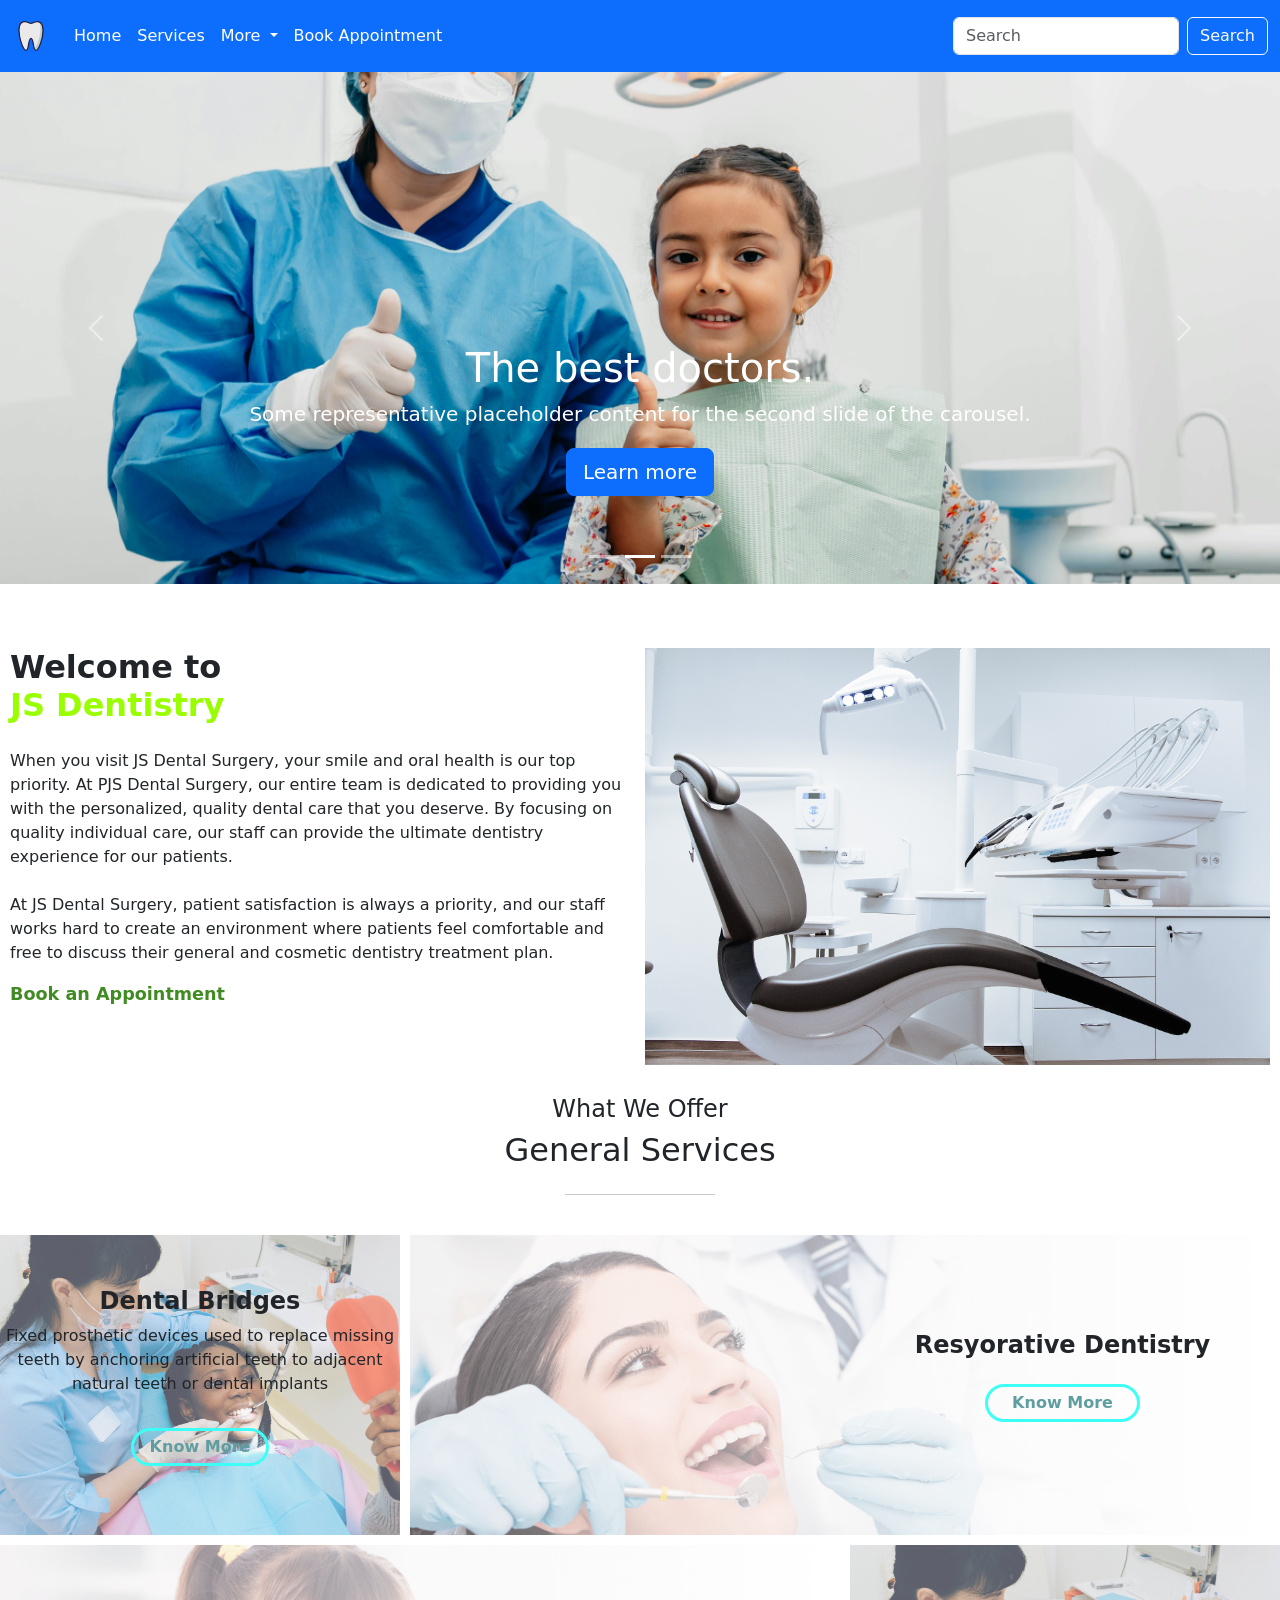
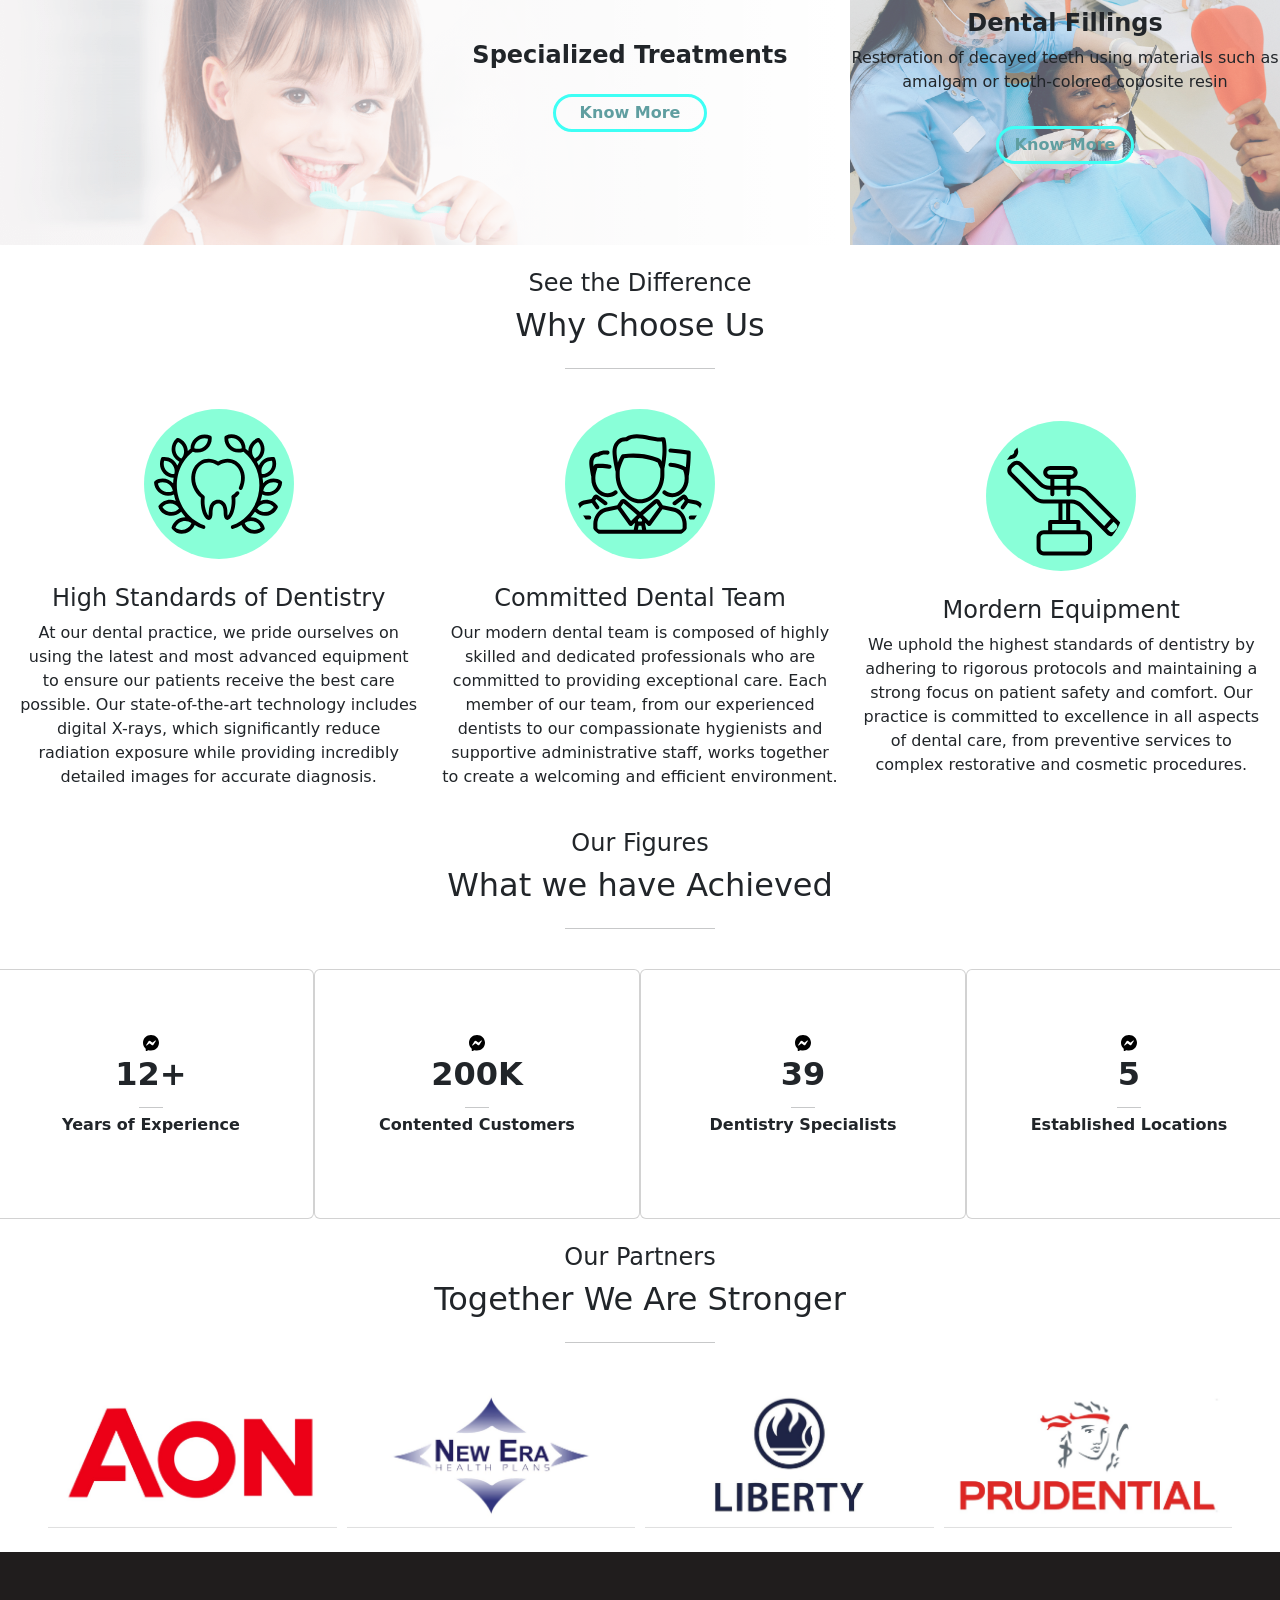
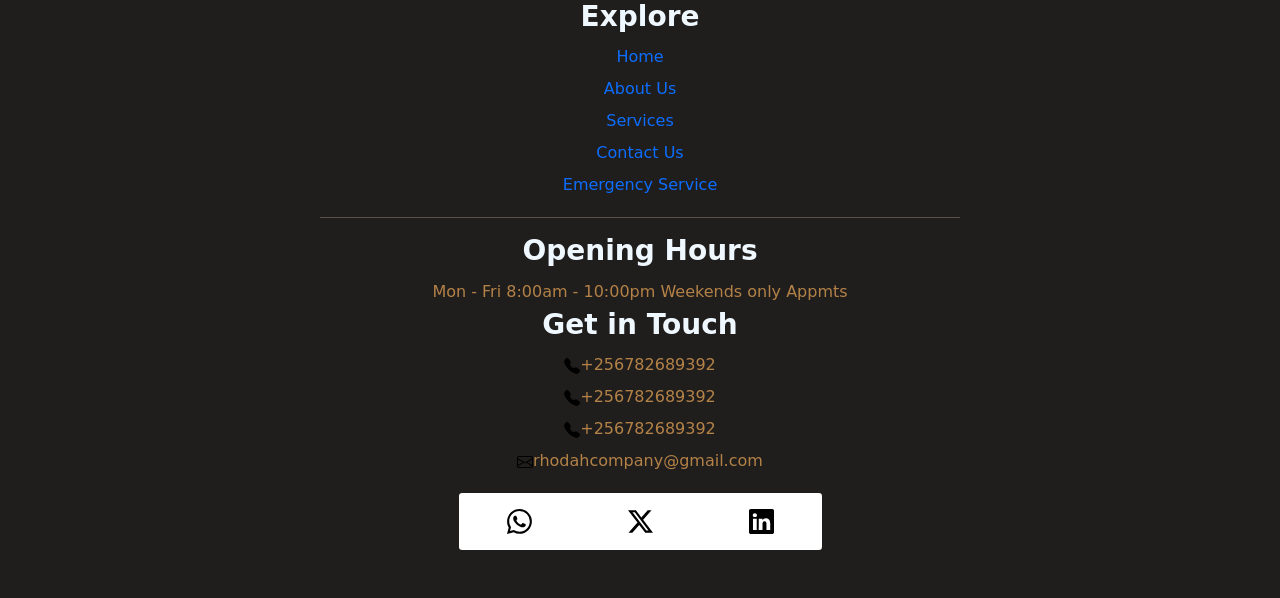
==== index.html @ 3b5490d6 "Add files via upload" ====
<!DOCTYPE html>
<html lang="en">
<head>
    <meta charset="UTF-8">
    <link rel="icon" href="dental-checkup.png">
    <meta name="viewport" content="width=device-width, initial-scale=1.0">
    <title>JS Dentistry</title>
    <link rel="stylesheet" href="bootstrap/css/bootstrap.css">
    <link rel="stylesheet" href="./css/home.css">
    <link rel="stylesheet" href="./css/headfoot.css">
    <link rel="stylesheet" href="./css/carousel.css">
</head>
<body>

    <header>
        <nav class="py-3 navbar navbar-head navbar-expand-lg navbar-dark bg-primary position-fixed top-0 left-0 right-0 container-fluid">
            <div class="container-fluid">
              <a class="navbar-brand" href="#">
                <img src="./images/dental-dentist-health-healthcare-medical-teeth-svgrepo-com.svg" width="38" height="30" class="d-inline-block align-top" alt="Bootstrap" loading="lazy">
              </a>
              <button class="navbar-toggler" type="button" data-bs-toggle="collapse" data-bs-target="#navbarSupportedContent2" aria-controls="navbarSupportedContent2" aria-expanded="false" aria-label="Toggle navigation">
                <span class="navbar-toggler-icon"></span>
              </button>
              <div class="collapse navbar-collapse" id="navbarSupportedContent2">
                <ul class="navbar-nav me-auto mb-2 mb-lg-0">
                  <li class="nav-item">
                    <a class="nav-link active" aria-current="page" href="./index.html">Home</a>
                  </li>
                  <li class="nav-item">
                    <a class="nav-link active" href="./services.html">Services</a>
                  </li>
                  <li class="nav-item dropdown">
                    <a class="nav-link dropdown-toggle active" href="#" role="button" data-bs-toggle="dropdown" aria-expanded="false">
                      More
                    </a>
                    <ul class="dropdown-menu">
                        <li><a class="dropdown-item" href="./about.html">About Us</a></li>
                        <li><a class="dropdown-item" href="./resources.html">Resources</a></li>
                        <li><hr class="dropdown-divider"></li>
                      <li><a class="dropdown-item" href="./contact.html">Contact Us</a></li>
                    </ul>
                  </li>
                  <li class="nav-item">
                    <a class="nav-link active" aria-disabled="true" href="./bookies.html">Book Appointment</a>
                  </li>
                </ul>
                <form class="d-flex" role="search">
                  <input class="form-control me-2" type="search" placeholder="Search" aria-label="Search">
                  <button class="btn btn-outline-light" type="submit">Search</button>
                </form>
              </div>
            </div>
          </nav>
    </header>
    <section>
        <div id="myCarousel" class="carousel slide mb-6" data-bs-ride="carousel">
            <div class="carousel-indicators">
              <button type="button" data-bs-target="#myCarousel" data-bs-slide-to="0" class="" aria-label="Slide 1"></button>
              <button type="button" data-bs-target="#myCarousel" data-bs-slide-to="1" aria-label="Slide 2" class="active" aria-current="true"></button>
              <button type="button" data-bs-target="#myCarousel" data-bs-slide-to="2" aria-label="Slide 3" class=""></button>
            </div>
            <div class="carousel-inner">
              <div class="carousel-item active carousel-item-start">
                <img class="bd-placeholder-img" src="./images/pexels-fr3nks-305568.jpg" width="100%" height="100%" xmlns="" aria-hidden="true" preserveAspectRatio="xMidYMid slice" focusable="false">
                <div class="container">
                  <div class="carousel-caption text-start">
                    <h1>All Treatments</h1>
                    <p class="opacity-75">We call on you today to have your teeth healthy</p>
                    <p><a class="btn btn-lg btn-primary" href="#">Sign up today</a></p>
                  </div>
                </div>
              </div>
              <div class="carousel-item carousel-item-next carousel-item-start">
                <img class="bd-placeholder-img" src="./images/dentback.jpg" width="100%" height="100%" xmlns="" aria-hidden="true" preserveAspectRatio="xMidYMid slice" focusable="false">
                <div class="container">
                  <div class="carousel-caption">
                    <h1>The best doctors.</h1>
                    <p>Some representative placeholder content for the second slide of the carousel.</p>
                    <p><a class="btn btn-lg btn-primary" href="#">Learn more</a></p>
                  </div>
                </div>
              </div>
              <div class="carousel-item">
                <img class="bd-placeholder-img" src="./images/pexels-olly-3779704.jpg" width="100%" height="100%" xmlns="" aria-hidden="true" preserveAspectRatio="xMidYMid slice" focusable="false">
                <div class="container">
                  <div class="carousel-caption text-end">
                    <h1>One more for good treatment.</h1>
                    <p>We are here for you.</p>
                    <p><a class="btn btn-lg btn-primary" href="#">Browse gallery</a></p>
                  </div>
                </div>
              </div>
            </div>
            <button class="carousel-control-prev" type="button" data-bs-target="#myCarousel" data-bs-slide="prev">
              <span class="carousel-control-prev-icon" aria-hidden="true"></span>
              <span class="visually-hidden">Previous</span>
            </button>
            <button class="carousel-control-next" type="button" data-bs-target="#myCarousel" data-bs-slide="next">
              <span class="carousel-control-next-icon" aria-hidden="true"></span>
              <span class="visually-hidden">Next</span>
            </button>
          </div>
    </section>

    <section class="welcome">
        <div class="tit-hol">
            <h2>Welcome to <br><span class="js-head">JS Dentistry</span></h2>
            <p class="mt-4">
              When you visit JS Dental Surgery, your smile and oral health is our top priority. At PJS Dental Surgery, our entire team is dedicated to providing you with the personalized, quality dental care that you deserve. By focusing on quality individual care, our staff can provide the ultimate dentistry experience for our patients.
                <br><br>
                At JS Dental Surgery, patient satisfaction is always a priority, and our staff works hard to create an environment where patients feel comfortable and free to discuss their general and cosmetic dentistry treatment plan.
            </p>
            <span class="mt-5"><a href="" class="mt-5 bk-app">Book an Appointment </a></span>
        </div>
        <div>
            <img class="img-fluid wel-img" src="./images/chair-2584260_1920.jpg" alt="">
        </div>
    </section>

    <section>
        <div class="namer d-flex justify-content-center align-items-center f-column">
            <h4>What We Offer</h4>
            <h2>General Services</h2>
            <hr>
        </div>
        <br>
        <div class="grid-div">
            <div class="fst-cat">
                <div class="exp-holder blurness d-flex justify-content-center align-items-center f-column">
                    <h4>Dental Bridges</h4>
                    <p>Fixed prosthetic devices used to replace missing teeth by anchoring artificial teeth to adjacent natural teeth or dental implants</p>
                    <a class="a-btn py-1 px-3 my-3" href="">Know More</a>
                </div>
            </div>
            <div class="wide-cat wd1">
                <div class="blurness grad">
                    <div class="in-wd d-flex justify-content-center align-items-center f-column">
                        <h4>Resyorative Dentistry</h4>
                        <a class="a-btn py-1 px-4 my-3" href="">Know More</a>
                    </div>
                </div>
            </div>
            <div class="fst-cat fst2">
                <div class="exp-holder blurness d-flex justify-content-center align-items-center f-column">
                    <h4>Dental Fillings</h4>
                    <p>Restoration of decayed teeth using materials such as amalgam or tooth-colored coposite resin</p>
                    <a class="a-btn py-1 px-3 my-3" href="">Know More</a>
                </div>
            </div>
            <div class="wide-cat wd2 wide-cat2">
                <div class="blurness grad">
                    <div class="in-wd d-flex justify-content-center align-items-center f-column">
                        <h4>Specialized Treatments</h4>
                        <a class="a-btn py-1 px-4 my-3" href="">Know More</a>
                    </div>
                </div>
            </div>
        </div>
    </section>
    <br>

    <div class="namer d-flex justify-content-center align-items-center f-column">
        <h4>See the Difference</h4>
        <h2>Why Choose Us</h2>
        <hr>
    </div>
    <br>
    <section class="cards-holder row mx-2">
        <div class="crd-y col-4 d-flex justify-content-center align-items-center f-column">
            <svg class="icon icon-tooth_1 cd-img" version="1.1" xmlns="http://www.w3.org/2000/svg" width="35" height="32" viewBox="0 0 35 32"><title>tooth_1</title><path d="M21.889 19.721c0.359-0.277 0.691-0.597 0.989-0.955 0.179-0.214 0.15-0.533-0.064-0.712s-0.533-0.15-0.712 0.064c-0.842 1.009-1.316 0.922-1.249 1.433 0.297 2.29-0.437 4.392-1.006 5.002-0.146-0.545 0.013-1.148-0.217-2.184-0.414-1.835-1.88-2.394-3.163-1.975-2.051 0.68-1.622 3.511-1.795 4.159-0.508-0.549-1.317-2.602-1.006-5.002 0.024-0.187-0.058-0.372-0.213-0.48-2.003-1.388-2.938-4.22-2.049-6.478h-0c0.686-1.728 2.269-2.609 3.984-2.292 1.434 0.271 1.643 1.001 2.152 0.663 3.708-2.459 7.385 1.657 5.339 5.943-0.12 0.252-0.013 0.553 0.238 0.674s0.553 0.013 0.674-0.238c2.416-5.068-1.953-10.072-6.53-7.394-4.38-2.563-8.724 1.981-6.707 6.992 0.453 1.126 1.168 2.082 2.077 2.782-0.269 2.792 0.827 5.942 2.127 5.943 0.84 0 1-1.044 1-1.88 0-0.507 0.055-1.099 0.227-1.577 0.46-1.322 2.48-1.393 2.716 0.683 0.122 0.82-0.019 1.479 0.237 2.128 0.292 0.743 0.924 0.646 0.825 0.646 1.273-0.001 2.399-3.125 2.127-5.944z"></path><path d="M34.499 15.629c0.012-0.181-0.074-0.353-0.225-0.453-1.568-1.039-3.642-0.777-4.9 0.596-0.022-0.491-0.071-0.976-0.147-1.455 2.683-0.093 4.386-2.841 3.371-5.266-0.070-0.167-0.223-0.284-0.403-0.306-1.706-0.215-3.306 0.723-3.968 2.268-0.162-0.352-0.34-0.697-0.534-1.032 2.4-1.236 2.771-4.478 0.772-6.236-0.136-0.119-0.325-0.157-0.496-0.099-1.465 0.498-2.519 1.862-2.576 3.458-0.111-0.103-0.605-0.549-0.732-0.621 0.028-2.778-2.85-4.672-5.4-3.489-0.164 0.076-0.275 0.234-0.291 0.414-0.242 2.763 2.472 4.873 5.112 3.895 0.005 0.004 0.010 0.009 0.015 0.013 6.957 5.597 5.069 16.8-3.079 19.814-0.262 0.097-0.395 0.388-0.299 0.649s0.387 0.395 0.649 0.299c0.763-0.282 1.487-0.64 2.164-1.061 1.011 2.43 4.168 3.159 6.127 1.301 0.131-0.125 0.186-0.31 0.143-0.485-0.413-1.706-1.961-2.938-3.747-2.91 0.412-0.448 0.792-0.926 1.135-1.43 1.89 1.85 5.007 1.244 6.105-1.113 0.076-0.164 0.059-0.356-0.045-0.504-1.026-1.458-2.93-2.014-4.579-1.319 0.194-0.554 0.351-1.123 0.467-1.705 2.416 1.095 5.19-0.567 5.36-3.223zM33.455 15.864c-0.323 1.857-2.355 2.872-4.032 2.002 0.325-1.864 2.361-2.869 4.032-2.002zM19.966 3.799c1.812-0.611 3.645 0.723 3.684 2.587-1.805 0.609-3.645-0.715-3.684-2.587zM26.732 8.558c-0.768-1.44-0.145-3.176 1.283-3.843 1.269 1.388 0.835 3.603-0.866 4.408-0.133-0.192-0.272-0.38-0.417-0.565zM28.733 27.781c-1.502 1.148-3.679 0.495-4.317-1.277 1.501-1.147 3.679-0.494 4.317 1.277zM32.237 22.22c-0.493 0.814-1.389 1.348-2.391 1.348 0.080 0-1.174 0.095-2.093-0.95 0.973-1.605 3.229-1.826 4.484-0.398zM31.768 9.726c0.531 1.795-0.82 3.618-2.724 3.584-0.532-1.799 0.82-3.615 2.724-3.584z"></path><path d="M13.502 27.131c-6.911-2.557-9.55-11.243-5.334-17.382 0.463-0.53 0.491-0.919 2.264-2.44 2.642 0.968 5.34-1.145 5.098-3.9-0.016-0.18-0.127-0.338-0.291-0.414-0.499-0.231-1.054-0.354-1.605-0.354-2.117 0-3.823 1.738-3.795 3.854-0.073 0.045-0.426 0.342-0.731 0.626-0.050-1.594-1.099-2.972-2.577-3.475-0.171-0.058-0.361-0.021-0.496 0.099-2.011 1.768-1.615 5.020 0.787 6.244-0.196 0.34-0.376 0.689-0.54 1.046-0.656-1.558-2.263-2.505-3.978-2.29-0.179 0.023-0.333 0.139-0.403 0.306-1.024 2.448 0.713 5.187 3.39 5.266-0.077 0.485-0.126 0.977-0.147 1.474-1.26-1.395-3.347-1.657-4.918-0.616-0.151 0.1-0.237 0.273-0.225 0.453 0.168 2.637 2.936 4.336 5.377 3.215 0.118 0.588 0.276 1.164 0.472 1.723-1.658-0.711-3.573-0.151-4.601 1.31-0.104 0.148-0.121 0.34-0.045 0.504 1.093 2.347 4.219 2.974 6.116 1.101 0.345 0.508 0.727 0.99 1.143 1.442-1.832-0.031-3.359 1.226-3.766 2.91-0.043 0.176 0.012 0.361 0.143 0.485 1.934 1.834 5.109 1.165 6.131-1.311 0.681 0.426 1.41 0.786 2.179 1.071 0.262 0.097 0.552-0.037 0.649-0.299s-0.037-0.552-0.299-0.649zM14.534 3.799c-0.040 1.876-1.883 3.194-3.684 2.587 0.040-1.872 1.879-3.195 3.684-2.587zM6.485 4.715c1.724 0.805 2.144 3.042 0.88 4.415-1.709-0.798-2.154-3.021-0.88-4.415zM1.045 15.864c1.672-0.867 3.707 0.138 4.032 2.002-1.681 0.871-3.71-0.15-4.032-2.002zM5.456 13.309c-1.908 0.034-3.254-1.793-2.724-3.584 1.918-0.030 3.252 1.799 2.724 3.584zM2.263 22.22c1.252-1.424 3.509-1.21 4.484 0.398-1.252 1.424-3.51 1.21-4.484-0.398zM5.766 27.781c0.637-1.768 2.813-2.426 4.317-1.277-0.64 1.777-2.82 2.421-4.317 1.277z"></path></svg>
            <h4>High Standards of Dentistry</h4>
            <p>At our dental practice, we pride ourselves on using the latest and most advanced equipment to ensure our patients receive the best care possible. Our state-of-the-art technology includes digital X-rays, which significantly reduce radiation exposure while providing incredibly detailed images for accurate diagnosis. </p>
        </div>
        <div class="crd-y col-4 d-flex justify-content-center align-items-center f-column">
            <svg class="icon icon-team cd-img" version="1.1" xmlns="http://www.w3.org/2000/svg" width="36" height="32" viewBox="0 0 36 32"><title>team</title><path d="M11.248 13.474c0 1.957 0.713 3.938 1.955 5.437 1.307 1.576 3.013 2.443 4.804 2.443s3.494-0.867 4.798-2.442c1.239-1.497 1.949-3.477 1.949-5.435v-1.724c0.501-2.157 0.606-4.024 0.605-5.215-0.001-1.537-0.168-2.599-0.324-3.081-0.083-0.256-0.332-0.411-0.589-0.386-0.042-0.004-0.086-0.003-0.13 0.003-1.046 0.15-2.33-0.108-3.689-0.381-2.202-0.442-4.689-0.941-6.591 0.378-0.017-0.002-0.034-0.003-0.051-0.003-1.068 0-2.016 0.427-2.669 1.201-0.604 0.716-0.936 1.7-0.936 2.772 0 1.756 0.747 5.001 0.869 5.518v0.913zM21.939 18.195c-1.086 1.312-2.482 2.034-3.931 2.034s-2.849-0.723-3.938-2.037c-1.078-1.3-1.696-3.020-1.696-4.718v-0.675c0-1.391 0.934-3.283 1.289-3.95 5.059-0.578 8.445 0.819 9.213 1.179l0.754 1.776v1.674c0 1.7-0.616 3.419-1.691 4.717zM13.985 4.194c0.041 0 0.081-0.005 0.119-0.013 0.155 0.033 0.322 0.001 0.458-0.102 1.517-1.152 3.717-0.71 5.845-0.283 1.139 0.229 2.228 0.447 3.241 0.447 0.14 0 0.279-0.004 0.416-0.013 0.17 0.953 0.306 3.003-0.075 5.54l-0.159-0.374c-0.049-0.117-0.137-0.213-0.248-0.274-0.162-0.088-4.020-2.15-10.3-1.362-0.184 0.009-0.36 0.109-0.459 0.28-0.036 0.062-0.525 0.917-0.949 2.010-0.192-1.042-0.369-2.213-0.369-3.008 0-1.968 1.246-2.849 2.481-2.849z"></path><path d="M27.695 22.599c-0.012-0.003-0.024-0.006-0.037-0.009l-3.347-0.7-0.885-1.342c-0.006-0.009-0.013-0.019-0.020-0.028-0.161-0.214-0.406-0.356-0.672-0.388s-0.538 0.046-0.745 0.216c-0.004 0.003-0.007 0.006-0.011 0.009l-3.979 3.425-3.979-3.425c-0.004-0.003-0.007-0.006-0.011-0.009-0.208-0.17-0.479-0.249-0.745-0.216s-0.511 0.174-0.672 0.388c-0.007 0.009-0.013 0.018-0.020 0.028l-0.885 1.342-3.347 0.7c-0.012 0.003-0.025 0.006-0.037 0.009-0.973 0.273-1.801 0.876-2.394 1.745-0.541 0.793-0.839 1.749-0.839 2.694v1.058c0 0.928 0.826 1.683 1.842 1.683h9.806c0.001 0 0.001 0 0.002 0s0.002-0 0.002-0h2.553c0.001 0 0.002 0 0.002 0s0.001-0 0.002-0h9.806c1.016 0 1.842-0.755 1.842-1.683v-1.058c0-0.945-0.298-1.902-0.839-2.694-0.593-0.869-1.421-1.472-2.394-1.745zM22.587 21.319l0.698 1.059-2.795 3.843-1.664-1.664 3.761-3.238zM17.631 27.533h0.738l0.224 1.12h-1.186l0.224-1.12zM18.562 26.1c0 0.185-0.113 0.308-0.188 0.308h-0.75c-0.075 0-0.188-0.123-0.188-0.308v-0.216l0.563-0.563 0.563 0.563v0.216zM13.413 21.319l3.761 3.237-1.664 1.664-2.795-3.843 0.698-1.059zM6.197 28.096v-1.058c0-1.327 0.822-2.901 2.394-3.351l3.198-0.669 3.197 4.396c0.097 0.133 0.247 0.217 0.411 0.23 0.015 0.001 0.029 0.002 0.044 0.002 0.149 0 0.292-0.059 0.398-0.165l0.656-0.656c0.030 0.055 0.062 0.108 0.098 0.158l-0.334 1.67h-9.346c-0.389 0-0.717-0.255-0.717-0.558zM29.803 28.096c0 0.302-0.328 0.558-0.717 0.558h-9.346l-0.334-1.67c0.036-0.050 0.069-0.103 0.098-0.158l0.656 0.656c0.106 0.106 0.249 0.165 0.398 0.165 0.015 0 0.029-0.001 0.044-0.002 0.164-0.013 0.314-0.097 0.411-0.23l3.197-4.396 3.198 0.669c1.572 0.45 2.394 2.024 2.394 3.351v1.058z"></path><path d="M4.511 14.529c0 1.367 0.465 2.649 1.309 3.611 0.857 0.977 2.002 1.514 3.223 1.514 0.916 0 1.797-0.306 2.549-0.884 0.246-0.189 0.293-0.542 0.103-0.789s-0.542-0.293-0.789-0.103c-0.554 0.426-1.198 0.651-1.864 0.651-1.879 0-3.407-1.795-3.407-4.001v-0.331c0-0.889 0.368-2.066 0.56-2.622 1.214-0.108 2.298 0.052 3.184 0.182l0.1 0.015c0.028 0.004 0.055 0.006 0.083 0.006 0.274 0 0.515-0.201 0.556-0.481 0.045-0.307-0.167-0.593-0.475-0.638l-0.1-0.015c-1.034-0.153-2.32-0.343-3.822-0.15-0.002 0-0.004 0-0.005 0.001-0 0-0 0-0.001 0-0.002 0-0.004 0.001-0.006 0.001-0.016 0.002-0.032 0.005-0.048 0.009-0.009 0.002-0.018 0.005-0.026 0.007s-0.017 0.005-0.026 0.007c-0.011 0.004-0.022 0.008-0.032 0.012-0.006 0.002-0.012 0.005-0.018 0.007-0.011 0.005-0.021 0.010-0.032 0.016-0.006 0.003-0.011 0.006-0.017 0.009-0.010 0.005-0.019 0.011-0.028 0.017-0.006 0.004-0.013 0.008-0.019 0.012-0.008 0.005-0.015 0.011-0.022 0.017s-0.014 0.011-0.021 0.017c-0.006 0.005-0.011 0.010-0.017 0.016-0.008 0.007-0.016 0.015-0.023 0.022-0.005 0.005-0.009 0.010-0.013 0.015-0.008 0.009-0.015 0.017-0.023 0.027-0.004 0.005-0.008 0.011-0.012 0.017-0.007 0.009-0.013 0.018-0.019 0.028-0.005 0.008-0.009 0.016-0.014 0.024s-0.009 0.015-0.013 0.023-0.014 0.030-0.021 0.046c-0.001 0.001-0.001 0.003-0.002 0.004 0 0-0 0-0 0.001-0 0.001-0.001 0.003-0.001 0.004-0.010 0.025-0.050 0.13-0.108 0.294-0.045-0.358-0.074-0.695-0.074-0.964 0-1.216 0.587-1.76 1.168-1.76 0.027 0 0.054-0.003 0.081-0.006 0.027 0.004 0.053 0.006 0.081 0.006 0.119 0 0.238-0.037 0.34-0.115 0.525-0.399 1.202-0.533 2.196-0.435 0.309 0.031 0.585-0.195 0.615-0.505s-0.195-0.585-0.505-0.615c-0.762-0.075-1.866-0.095-2.826 0.544-1.34 0.011-2.275 1.194-2.275 2.885 0 1.185 0.467 3.344 0.557 3.746v0.599z"></path><path d="M3.937 24.717h-2.504c-0.177 0-0.308-0.106-0.308-0.2v-0.72c0-0.834 0.513-1.823 1.494-2.107l2.048-0.428 1.058 1.526c0.109 0.158 0.285 0.242 0.463 0.242 0.111 0 0.222-0.033 0.32-0.1 0.255-0.177 0.319-0.527 0.142-0.783l-1.054-1.52 0.311-0.472 2.194 1.638c0.249 0.186 0.601 0.135 0.787-0.114s0.135-0.601-0.114-0.787l-2.408-1.798c-0.177-0.14-0.406-0.204-0.63-0.177-0.229 0.028-0.441 0.15-0.579 0.335-0.007 0.009-0.013 0.018-0.020 0.028l-0.562 0.852-2.206 0.461c-0.012 0.003-0.025 0.006-0.037 0.009-1.531 0.429-2.333 1.932-2.333 3.195v0.72c0 0.731 0.643 1.325 1.433 1.325h2.504c0.311 0 0.563-0.252 0.563-0.563s-0.252-0.563-0.563-0.563z"></path><path d="M26.426 7.28c0.827 0.017 1.741 0.165 2.626 0.308 0.668 0.108 1.308 0.211 1.864 0.246-0.020 1.332-0.107 2.53-0.206 3.494-0.001-0.001-0.002-0.002-0.003-0.002-0.009-0.006-0.018-0.013-0.027-0.018-0.004-0.003-0.008-0.006-0.012-0.008s-0.010-0.006-0.015-0.009c-0.001-0-0.001-0.001-0.002-0.001-1.126-0.678-2.49-1.069-4.17-1.195-0.31-0.024-0.58 0.209-0.603 0.519s0.209 0.58 0.519 0.603c1.433 0.107 2.594 0.422 3.542 0.96 0.133 0.314 0.427 1.11 0.427 2.023v0.331c0 2.206-1.528 4.001-3.407 4.001-0.665 0-1.31-0.225-1.863-0.651-0.246-0.189-0.599-0.143-0.789 0.103s-0.143 0.599 0.103 0.789c0.752 0.578 1.634 0.884 2.549 0.884 1.221 0 2.366-0.538 3.223-1.514 0.844-0.962 1.309-2.245 1.309-3.611v-0.608c0.079-0.42 0.543-3.039 0.556-6.5 0.014-0.055 0.021-0.114 0.017-0.174-0.018-0.3-0.268-0.531-0.565-0.529-0.005-0-0.009-0.001-0.014-0.001-0.011 0-0.022 0.001-0.032 0.002-0.544 0.028-1.358-0.103-2.219-0.242-0.88-0.142-1.877-0.304-2.783-0.322-0.313-0.008-0.567 0.241-0.574 0.551s0.241 0.567 0.551 0.574z"></path><path d="M33.668 20.602c-0.012-0.003-0.024-0.006-0.037-0.009l-2.206-0.461-0.562-0.852c-0.006-0.009-0.013-0.019-0.020-0.028-0.139-0.185-0.35-0.307-0.579-0.335-0.224-0.027-0.453 0.037-0.63 0.177l-2.408 1.798c-0.249 0.186-0.3 0.538-0.114 0.787s0.538 0.3 0.787 0.114l2.194-1.638 0.311 0.472-1.054 1.52c-0.177 0.255-0.113 0.606 0.142 0.783 0.098 0.068 0.209 0.1 0.32 0.1 0.178 0 0.354-0.085 0.463-0.242l1.058-1.526 2.048 0.428c0.981 0.284 1.494 1.273 1.494 2.107v0.72c0 0.094-0.132 0.2-0.308 0.2h-2.504c-0.311 0-0.563 0.252-0.563 0.563s0.252 0.563 0.563 0.563h2.504c0.79 0 1.433-0.594 1.433-1.325v-0.72c0-1.263-0.801-2.766-2.332-3.195z"></path></svg>
            <h4>Committed Dental Team</h4>
            <p>Our modern dental team is composed of highly skilled and dedicated professionals who are committed to providing exceptional care. Each member of our team, from our experienced dentists to our compassionate hygienists and supportive administrative staff, works together to create a welcoming and efficient environment.</p>
        </div>
        <div class="crd-y col-4 d-flex justify-content-center align-items-center f-column">
            <svg class="icon icon-dental-chair cd-img" version="1.1" xmlns="http://www.w3.org/2000/svg" width="35" height="32" viewBox="0 0 35 32"><title>dental-chair</title><path d="M3.564 6.196l0.903-0.196c1.038-0.225 1.7-1.252 1.475-2.291l-0.475-2.192c-0.192-0.88-0.984-1.518-1.885-1.518-0.136 0-0.273 0.015-0.407 0.044l-0.903 0.195c-0.502 0.109-0.931 0.407-1.21 0.841s-0.373 0.949-0.264 1.45l0.475 2.192c0.191 0.88 0.983 1.518 1.884 1.518 0.136 0 0.273-0.015 0.407-0.044zM2.331 4.492l-0.475-2.192c-0.048-0.219-0.006-0.444 0.116-0.635s0.311-0.321 0.529-0.369l0.903-0.196c0.058-0.012 0.119-0.019 0.177-0.019 0.395 0 0.743 0.28 0.826 0.665l0.475 2.191c0.098 0.455-0.192 0.905-0.646 1.004l-0.903 0.196c-0.45 0.097-0.907-0.203-1.003-0.646zM33.182 22.889l-8.515-8.498c-0.639-0.637-1.846-1.136-2.748-1.136l-1.855 0.001v-1.862c1.062 0 1.927-0.777 1.927-1.732s-0.865-1.732-1.927-1.732h-5.43c-1.062 0-1.926 0.777-1.926 1.732s0.864 1.732 1.926 1.732v1.864h-0.313c-0.619 0-1.544-0.384-1.982-0.821l-5.37-5.369c-0.725-0.726-1.999-0.725-2.724 0l-0.653 0.653c-0.363 0.363-0.562 0.846-0.562 1.362s0.2 0.999 0.563 1.362l6.459 6.45c0.639 0.638 1.846 1.137 2.748 1.137h4.009v4.401h-2.229c-0.299 0-0.541 0.242-0.541 0.541v2.229h-1.19c-1.062 0-1.926 0.864-1.926 1.926v2.944c0 1.062 0.864 1.926 1.926 1.926h11.082c1.062 0 1.927-0.864 1.927-1.926v-2.944c0-1.062-0.865-1.926-1.927-1.926h-1.19v-2.229c0-0.299-0.242-0.541-0.541-0.541h-2.229v-4.401h0.442c0.619 0 1.544 0.384 1.982 0.821l7.414 7.414c0.363 0.363 0.846 0.563 1.363 0.563 0.516 0 0.999-0.2 1.362-0.563l0.653-0.653c0.363-0.363 0.562-0.846 0.562-1.362s-0.201-1-0.564-1.363zM13.789 9.662c0-0.352 0.386-0.649 0.844-0.649h5.43c0.458 0 0.845 0.298 0.845 0.649s-0.387 0.649-0.845 0.649h-5.43c-0.458 0-0.844-0.298-0.844-0.649zM15.715 11.393h3.266v1.863l-3.266 0.001v-1.864zM24.773 27.129v2.944c0 0.465-0.379 0.844-0.845 0.844h-11.082c-0.465 0-0.844-0.379-0.844-0.844v-2.944c0-0.465 0.378-0.844 0.844-0.844h11.082c0.466 0 0.845 0.379 0.845 0.844zM21.656 25.203h-6.537v-1.688h6.537v1.688zM18.885 22.432h-0.996v-4.401h0.996v4.401zM20.41 16.949h-7.611c-0.619 0-1.545-0.384-1.983-0.821l-6.459-6.45c-0.159-0.158-0.246-0.37-0.246-0.596s0.087-0.438 0.245-0.597l0.653-0.653c0.159-0.158 0.371-0.246 0.597-0.246s0.438 0.087 0.597 0.246l5.37 5.369c0.638 0.638 1.845 1.138 2.747 1.138h0.313v1.217c0 0.299 0.242 0.541 0.541 0.541s0.541-0.242 0.541-0.541v-1.218l3.266-0.001v1.218c0 0.299 0.242 0.541 0.541 0.541s0.541-0.242 0.541-0.541v-1.219l1.855-0.001c0.619 0 1.545 0.383 1.984 0.82l6.997 6.983-1.773 1.916-5.97-5.969c-0.639-0.637-1.845-1.137-2.747-1.137zM32.418 24.848l-0.653 0.653c-0.317 0.317-0.877 0.316-1.194 0l-0.679-0.679 1.773-1.917 0.752 0.75c0.159 0.158 0.246 0.37 0.246 0.596 0 0.226-0.087 0.437-0.245 0.596z"></path></svg>
            <h4>Mordern Equipment</h4>
            <p>We uphold the highest standards of dentistry by adhering to rigorous protocols and maintaining a strong focus on patient safety and comfort. Our practice is committed to excellence in all aspects of dental care, from preventive services to complex restorative and cosmetic procedures. </p>
        </div>
    </section>
    <br>
    <div class="namer d-flex justify-content-center align-items-center f-column">
        <h4>Our Figures</h4>
        <h2>What we have Achieved</h2>
        <hr>
    </div>
    <br>

    <section class="row crds-rate-holder">
        <div class="crds-rate card col-3 d-flex justify-content-center align-items-center f-column"><img src="./images/messenger.svg" alt="">
            <h2>
                12+
            </h2>
            <hr>
            <p>Years of Experience</p>
        </div>
        <div class="crds-rate card col-3 d-flex justify-content-center align-items-center f-column"><img src="./images/messenger.svg" alt="">
            <h2>
                200K
            </h2>
            <hr>
            <p>Contented Customers</p>
        </div>
        <div class="crds-rate card col-3 d-flex justify-content-center align-items-center f-column"><img src="./images/messenger.svg" alt="">
            <h2>
                39
            </h2>
            <hr>
            <p>Dentistry Specialists</p>
        </div>
        <div class="crds-rate card col-3 d-flex justify-content-center align-items-center f-column"><img src="./images/messenger.svg" alt="">
            <h2>
                5
            </h2>
            <hr>
            <p>Established Locations</p>
        </div>
    </section>

    <br>
    <div class="namer d-flex justify-content-center align-items-center f-column">
        <h4>Our Partners</h4>
        <h2>Together We Are Stronger</h2>
        <hr>
    </div>
    <br>

    <section class="partners-holder mx-5">
      <article>
        <div><img class="img-fluid" src="./images/insurance-10.jpg" alt=""></div>
        <div><img class="img-fluid" src="./images/insurance-13.jpg" alt=""></div>
        <div><img class="img-fluid" src="./images/insurance-3.jpg" alt=""></div>
        <div><img class="img-fluid" src="./images/insurance-4.jpg" alt=""></div>
      </article>
      <!-- <article class="mt-2">
        <div><img src="./images/insurance-6.jpg" alt=""></div>
        <div><img src="./images/insurance-7.jpg" alt=""></div>
        <div><img src="./images/image copy.png" alt=""></div>
        <div><img src="./images/image copy.png" alt=""></div>
      </article> -->
                    </section>

    <br>
    

    <footer class="d-flex justify-content-center align-items-center py-5">
        <article class="d-flex justify-content-center align-items-center f-column">
            <h3>Explore</h3>
            <a class="no-ln" href="./index.html"><p class="my-1">Home</p></a>
            <a class="no-ln" href="./about.html"><p class="my-1">About Us</p></a>
            <a class="no-ln" href="./services.html"><p class="my-1">Services</p></a>
            <a class="no-ln" href="./contact.html"><p class="my-1">Contact Us</p></a>
            <a class="no-ln" href="./bookies.html"><p class="my-1">Emergency Service</p></a>
        </article>
        <hr>
        
        <article class="d-flex justify-content-center align-items-center f-column">
            <div class="d-flex justify-content-center align-items-center f-column">
                <h3>Opening Hours</h3>
                <p class="my-1 colord">Mon - Fri 8:00am - 10:00pm Weekends only Appmts</p>
                <h3>Get in Touch</h3>
                <div class="my-1 colord" ><img src="images/telephone-fill.svg" alt="">+256782689392</div>
                <div class="my-1 colord" ><img src="images/telephone-fill.svg" alt="">+256782689392</div>
                <div class="my-1 colord" ><img src="images/telephone-fill.svg" alt="">+256782689392</div>
                <div class="my-1 colord" ><img src="images/envelope.svg" alt="">rhodahcompany@gmail.com</div>
                <div class="log-holder mt-3">
                    <img class="mx-5" src="./images/whatsapp.svg" alt=""><img class="mx-5" src="./images/twitter-x.svg" alt=""><img class="mx-5" src="./images/linkedin.svg" alt="">
                </div>
                
            </div>
        </article>
    </footer>
    <script src="./bootstrap/js/bootstrap.bundle.min.js"></script>
</body>
</html>
---- css/home.css ----
body {
    padding-top: 0;
}
.scroll-holder {
    height: 570px;
    background-image: url(../images/dentback.jpg);
    background-position: top;
    background-size: cover;
}

.welcome {
    display: grid;
    grid-template-columns: 1fr 1fr;
    margin: 30px 10px;
    column-gap: 10px;
}

.tit-hol h2{
    font-weight: 700;
}

.js-head {
    color: rgb(153, 255, 0);
}

.bk-app {
    text-decoration: none;
    color: rgb(64, 139, 34);
    font-weight: 600;
    font-size: 1.1rem;
}

.namer hr {
    width: 150px;
    
}

.grid-div {
    display: grid;
    grid-template-columns: 400px 1fr 1fr;
    grid-template-rows: 300px 300px;
    gap: 10px;
}

.fst-cat {
    background-image: url(../images/pexels-shvetsa-3845653.jpg);
    background-repeat: no-repeat;
    background-position: center;
    background-size: cover;
    position: relative;
}

.fst-cat h4 {
    font-weight: 600;
}

.fst2 {
    grid-column-start: 3;
}

.exp-holder p {
    text-align: center;
}

.wide-cat {
    background-image: url(../images/service-02.png);
    background-size: cover;
    position: relative;

}

.wide-cat2 {
    background-image: url(../images/service-04.png);
}

.blurness {
    background: rgba(236, 233, 233, 0.397);
    position: absolute;
    top: 0;
    left: 0;
    right: 0;
    bottom: 0;
}

.wd1 {
    grid-column: span 2;
}

.wd2 {
    display: inline-grid;
    grid-column-start: 1;
    grid-column-end: 3;
    grid-row-start: 2;
}

.in-wd {
    position: absolute;
    top: 0;
    right: 0;
    bottom: 0;
    width: 50%;
    
}

.in-wd h4 {
    font-weight: 600;
}

.a-btn {
    border: 3px rgb(62, 255, 245) solid;
    border-radius: 30px;
    font-weight: 600;
    color: cadetblue;
    text-decoration: none;
    transition: transform .2s ease-in-out;
}

.a-btn:hover {
    transform: scale(1.1);
    color: black;
}

.grad {
    background-image: linear-gradient(to right, rgba(248, 201, 201, 0), rgb(255, 255, 255));
    
}



.cd-img {
    width: 150px;
    height: 150px;
    border-radius: 75px;
    margin-bottom: 25px;
    background-color: rgba(45, 255, 185, 0.562);
    padding: 10px;
}

.crd-y {
    min-width: 250px;
}

.crd-y p{
    text-align: center;
    
    
}

.crds-rate-holder {
    height: 250px;
    
}

.crds-rate hr {
    width: 24px;
    margin: 5px;
}

.crds-rate p {
    font-weight: 600;
}

.crds-rate h2 {
    margin-top: 4px;
    font-weight: 600;
}

.partners-holder {
    display: flex;
    flex-wrap: wrap;
    align-items: center;
    justify-content: center;
}

.partners-holder article{
    display: flex;
    gap: 10px;
}

@media (max-width: 890px) {
    .welcome {
        grid-template-columns: 1fr;
        
    }

    .grid-div {
        display: block;
        padding: 10%;
    }

    .grid-div div {
        margin-bottom: 10px;
        border: 1px groove rgba(43, 21, 21, 0.432);
        border-radius: 5px;
        min-width: 100%;
        min-height: 350px;
    }

    .cards-holder {
        display: grid;
        grid-template-columns: 1fr;
        align-items: center;
        justify-content: center;
        justify-items: center;
        gap: 10px;
    }

    .cards-holder div {
        box-shadow: rgba(0, 0, 0, 0.35) 0px 5px 15px;
        min-width: 280px;
        padding: 20px 20px;
        text-align: center;
        border-radius: 5px;
    }

    .crds-rate-holder {
        display: grid;
        grid-template-columns: 1fr;
        justify-items: center;
        height: auto;
        gap: 10px;
    }

    .crds-rate-holder div {
        min-width: 70%;
        height: 10em;
        box-shadow: rgba(0, 0, 0, 0.16) 0px 1px 4px;
    }

    .partners-holder article{
        display: grid;
        grid-template-columns: 1fr 1fr;
        gap: 10px;
        
    }
}
---- css/headfoot.css ----
body {
    padding-top: 4.5rem;
}

.navbar-head {
    z-index: 100;
}
footer {
    flex-direction: column;
    background-color: rgb(32, 29, 29);
}

.no-ln {
    text-decoration: none;
}

.colord {
    color: rgb(179, 130, 71);
}

.f-column {
    flex-direction: column;
}

footer h3 {
    color:aliceblue;
    font-weight: 600;
}

footer hr {
    color: bisque;
    width: 50%;
}

.log-holder {
    background-color: white;
    padding-block: 1rem;
    border-radius: 0.2rem;
}

.log-holder img {
    width: 25px;
}
---- css/carousel.css ----
/* GLOBAL STYLES
-------------------------------------------------- */
/* Padding below the footer and lighter body text */

body {
  padding-top: 4.5rem;
  
  /* color: rgb(var(--bs-tertiary-color-rgb)); */
}


/* CUSTOMIZE THE CAROUSEL
-------------------------------------------------- */

/* Carousel base class */
.carousel {
  margin-bottom: 4rem;
  color: black;
}
/* Since positioning the image, we need to help out the caption */
.carousel-caption {
  bottom: 3rem;
  z-index: 10;
}

.bd-placeholder-img {
  object-fit: cover;
}

/* Declare heights because of positioning of img element */
.carousel-item {
  height: 32rem;
}


/* MARKETING CONTENT
-------------------------------------------------- */

/* Center align the text within the three columns below the carousel */
.marketing .col-lg-4 {
  margin-bottom: 1.5rem;
  text-align: center;
}
/* rtl:begin:ignore */
.marketing .col-lg-4 p {
  margin-right: .75rem;
  margin-left: .75rem;
}
/* rtl:end:ignore */


/* Featurettes
------------------------- */

.featurette-divider {
  margin: 5rem 0; /* Space out the Bootstrap <hr> more */
}

/* Thin out the marketing headings */
/* rtl:begin:remove */
.featurette-heading {
  letter-spacing: -.05rem;
}

/* rtl:end:remove */

/* RESPONSIVE CSS
-------------------------------------------------- */

@media (min-width: 40em) {
  /* Bump up size of carousel content */
  .carousel-caption p {
    margin-bottom: 1.25rem;
    font-size: 1.25rem;
    line-height: 1.4;
  }

  .featurette-heading {
    font-size: 50px;
  }
}

@media (min-width: 62em) {
  .featurette-heading {
    margin-top: 7rem;
  }
}
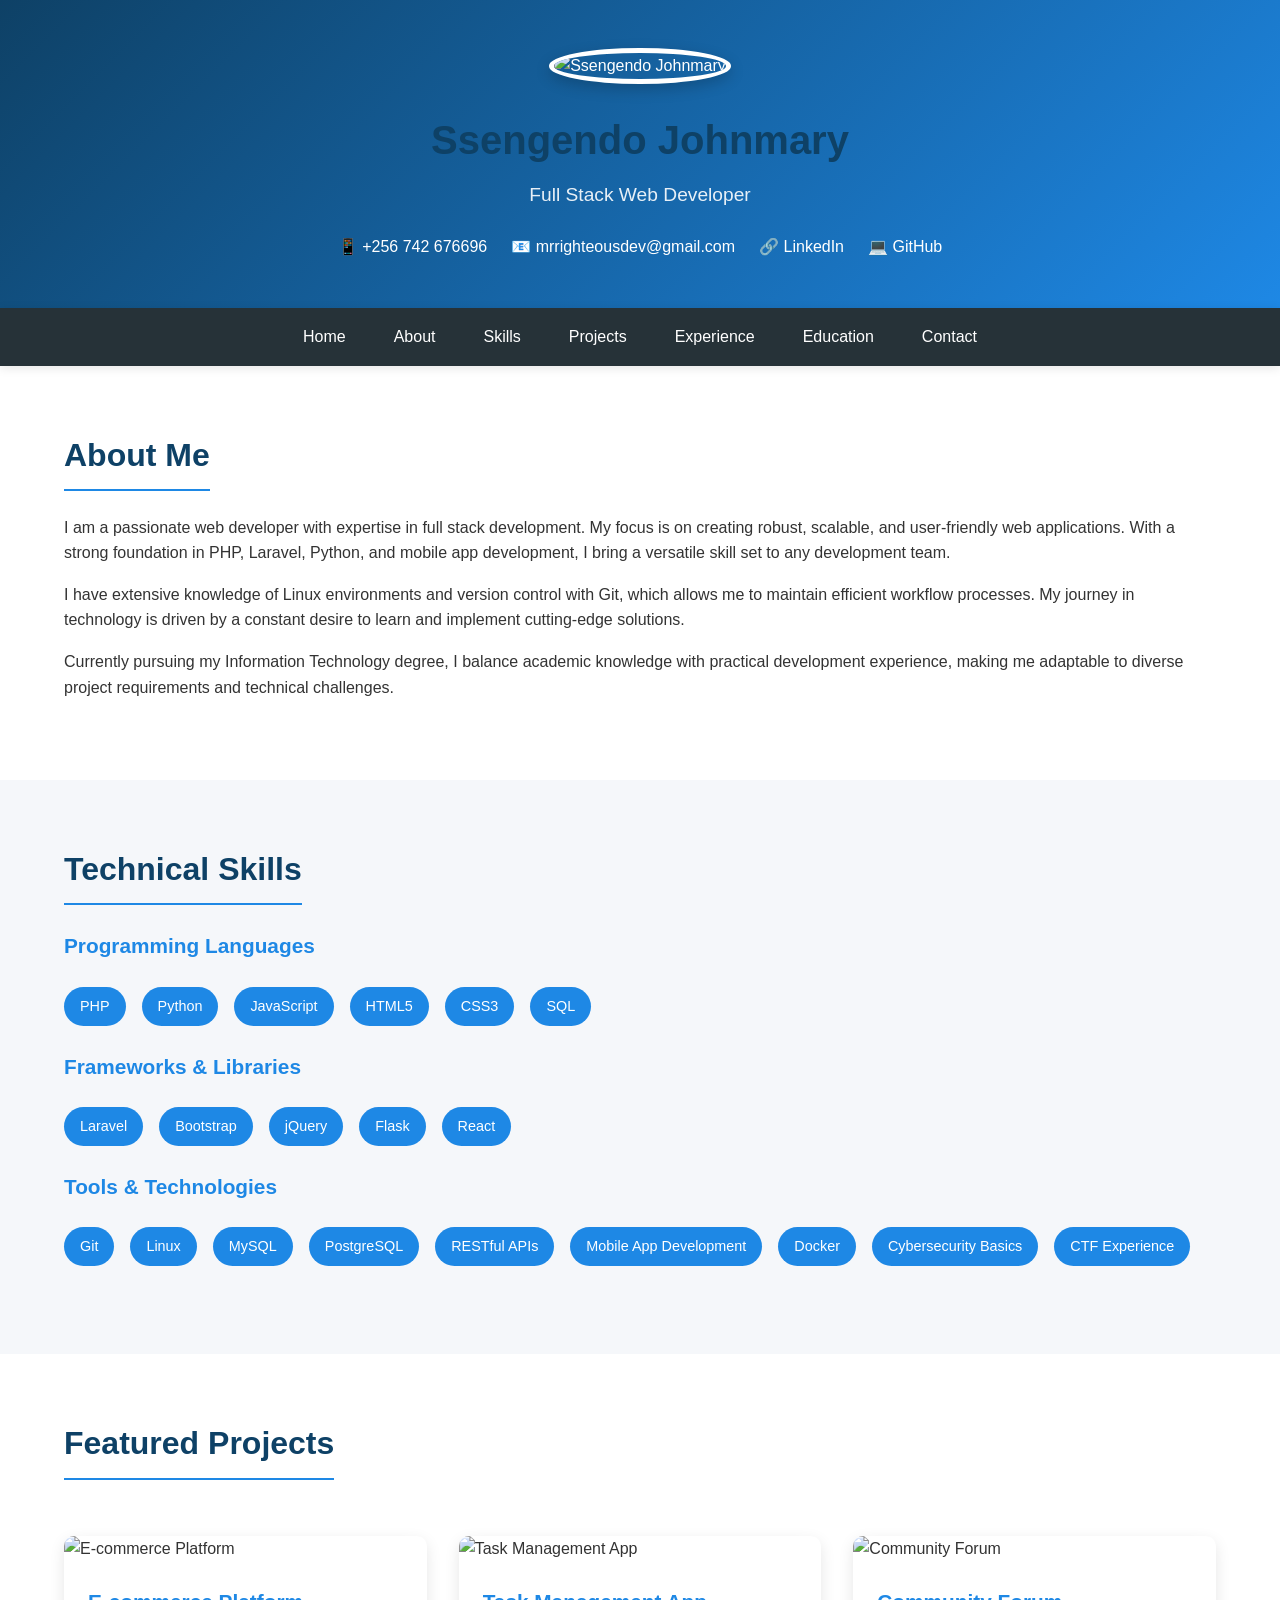
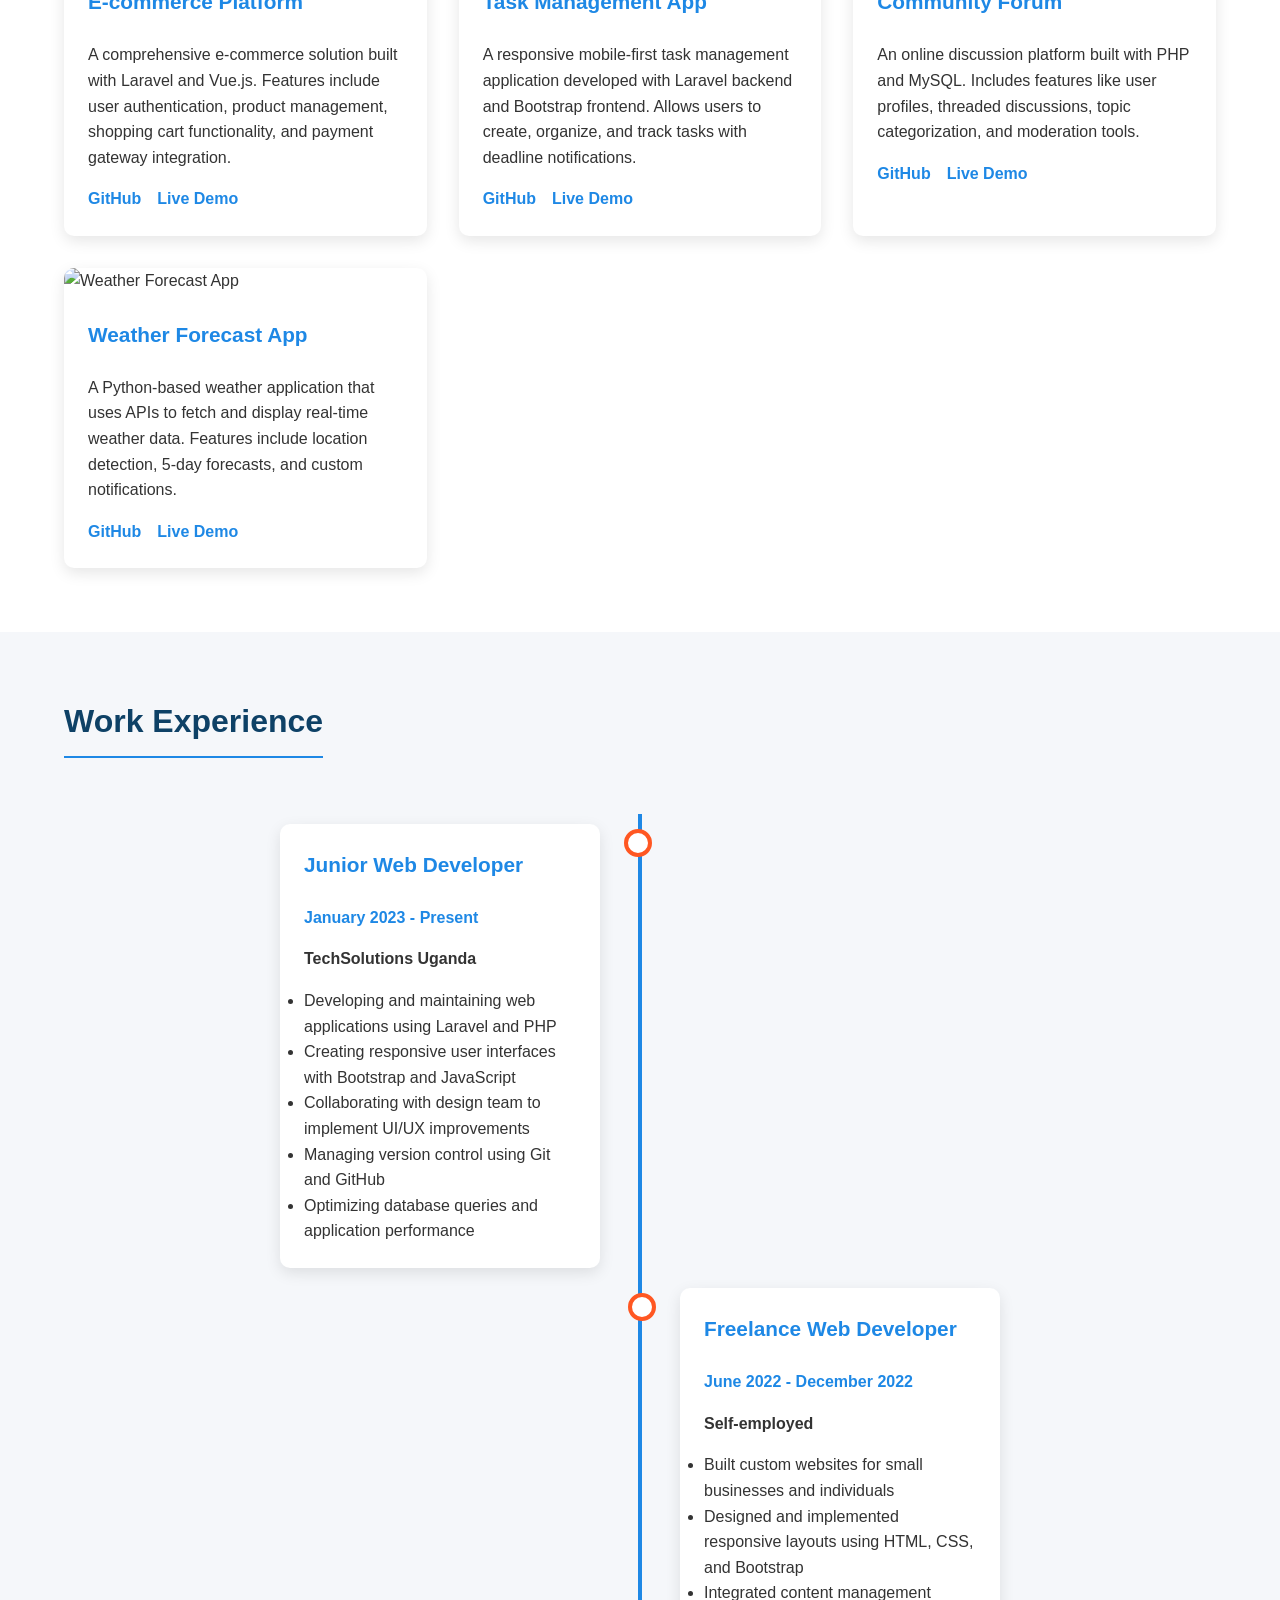
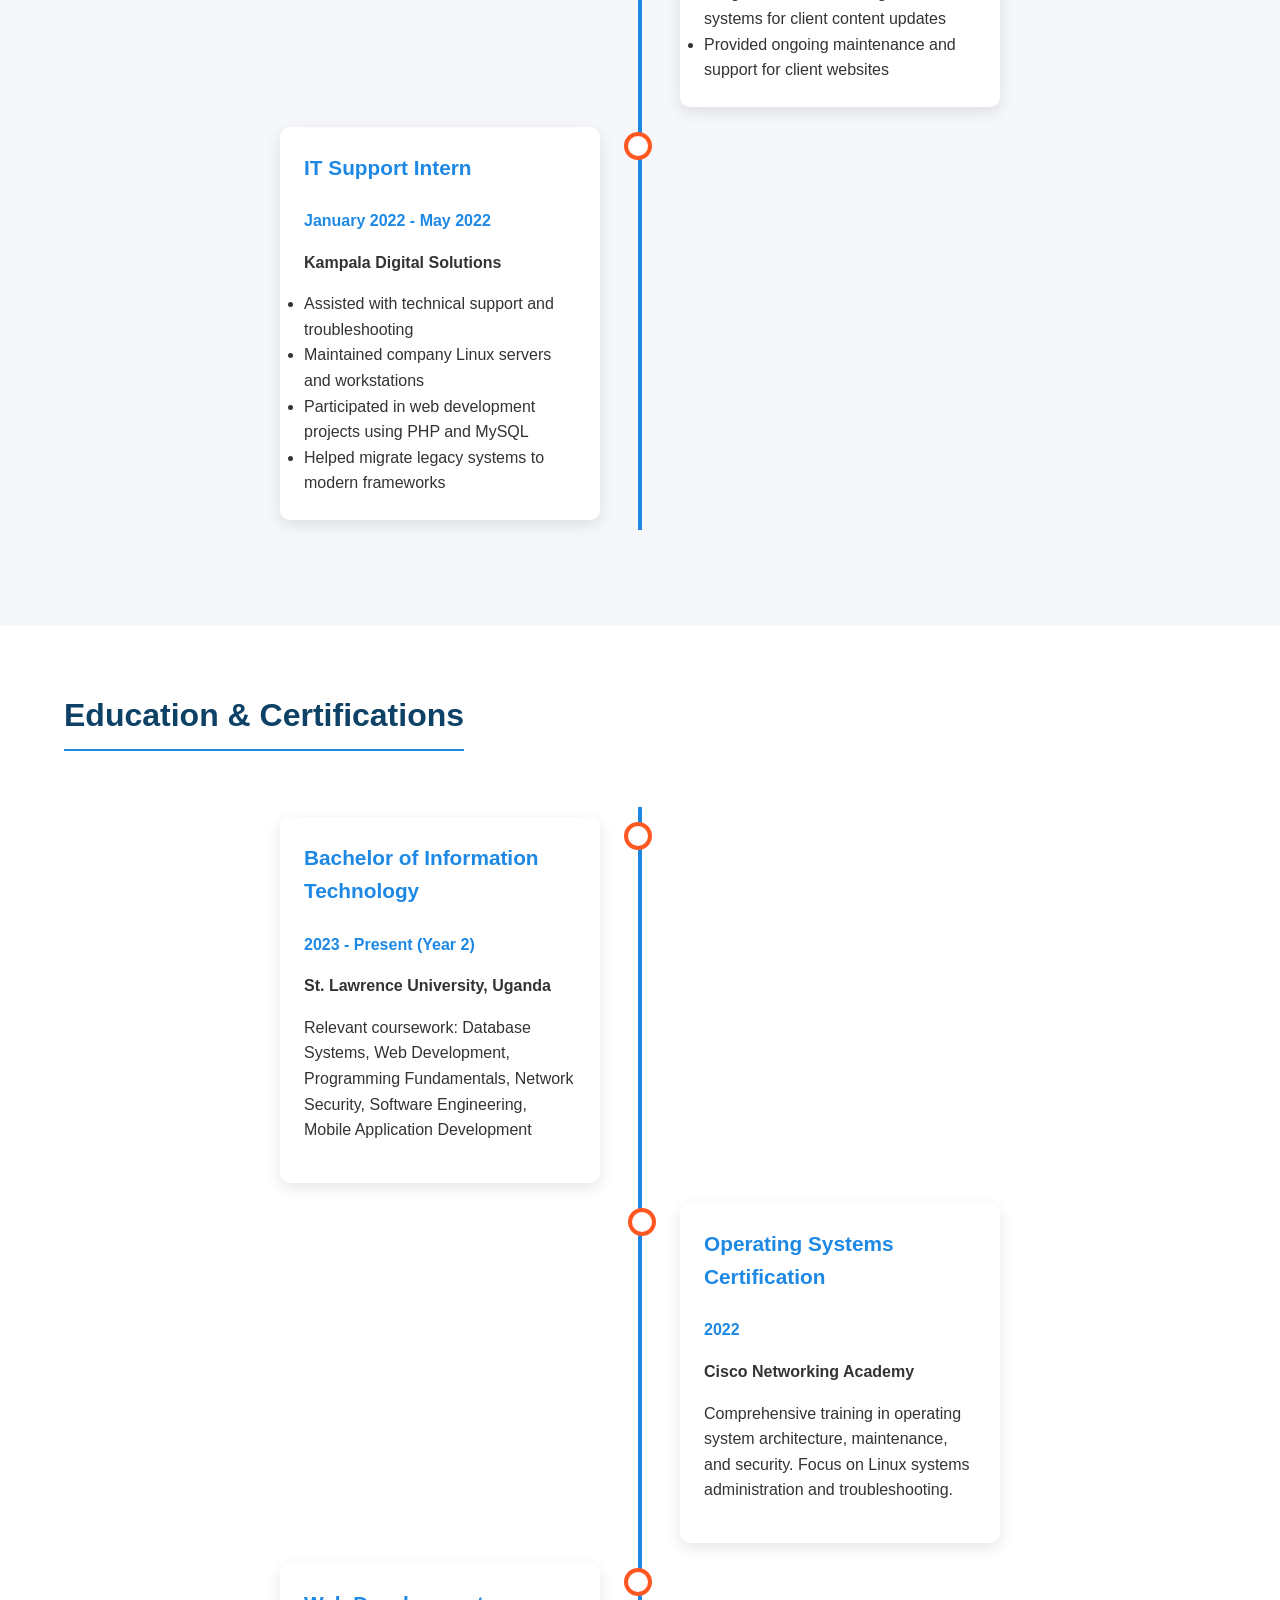
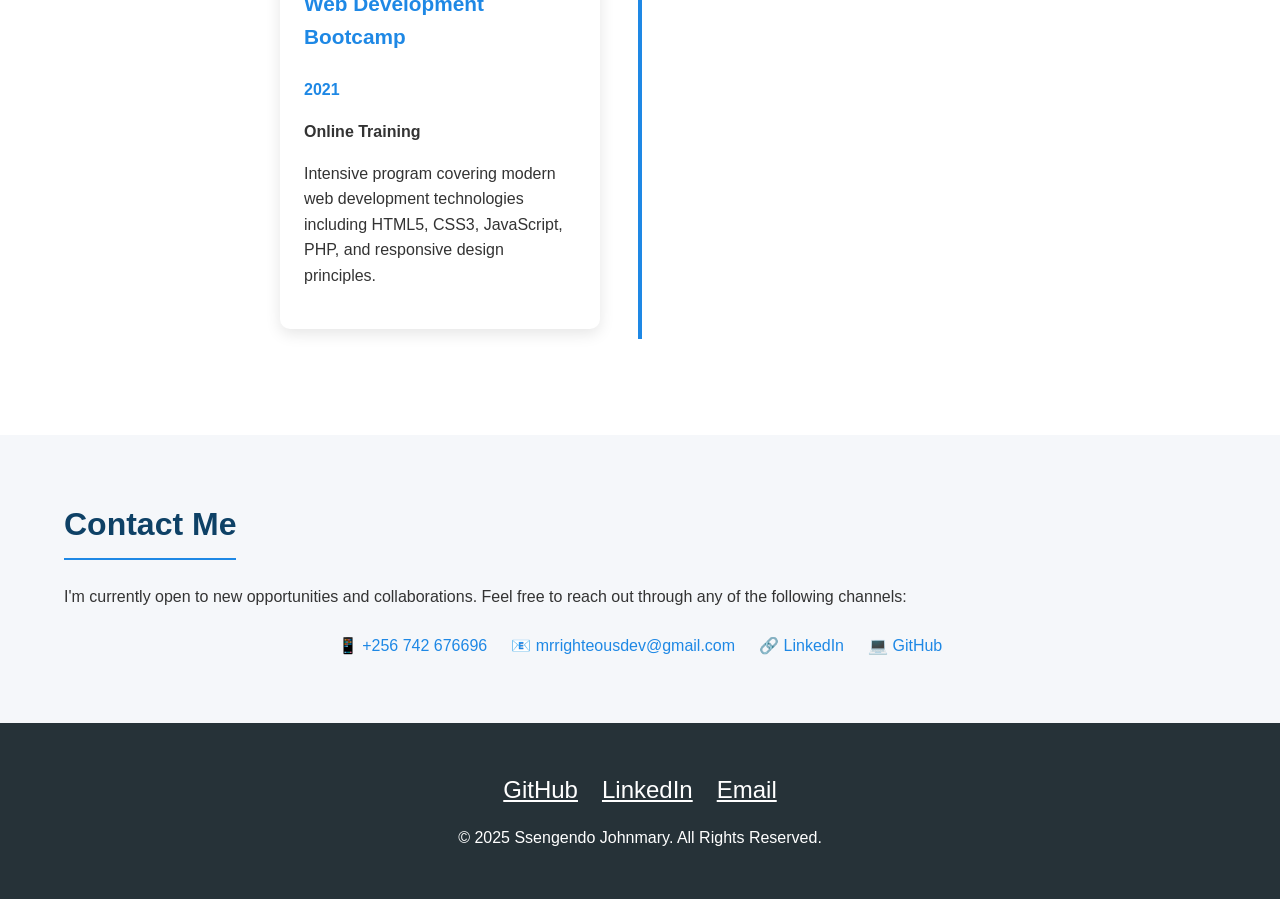
==== commit cc3d39d2: "Add files via upload" ====
--- a/index.html
+++ b/index.html
@@ -2,278 +2,564 @@
 <html lang="en">
 <head>
     <meta charset="UTF-8">
-    <link rel="icon" href="dental-checkup.png">
     <meta name="viewport" content="width=device-width, initial-scale=1.0">
-    <title>JS Dentistry</title>
-    <link rel="stylesheet" href="bootstrap/css/bootstrap.css">
-    <link rel="stylesheet" href="./css/home.css">
-    <link rel="stylesheet" href="./css/headfoot.css">
-    <link rel="stylesheet" href="./css/carousel.css">
+    <title>Ssengendo Johnmary - Web Developer Portfolio</title>
+    <style>
+        :root {
+            --primary-color: #0e4166;
+            --secondary-color: #1e88e5;
+            --accent-color: #ff5722;
+            --text-color: #333;
+            --light-bg: #f5f7fa;
+            --dark-bg: #263238;
+            --white: #ffffff;
+        }
+        
+        * {
+            margin: 0;
+            padding: 0;
+            box-sizing: border-box;
+            font-family: 'Segoe UI', Tahoma, Geneva, Verdana, sans-serif;
+        }
+        
+        body {
+            background-color: var(--light-bg);
+            color: var(--text-color);
+            line-height: 1.6;
+        }
+        
+        header {
+            background: linear-gradient(135deg, var(--primary-color), var(--secondary-color));
+            color: var(--white);
+            padding: 3rem 0;
+            text-align: center;
+        }
+        
+        .container {
+            max-width: 1200px;
+            margin: 0 auto;
+            padding: 0 1.5rem;
+        }
+        
+        nav {
+            background-color: var(--dark-bg);
+            position: sticky;
+            top: 0;
+            z-index: 100;
+            box-shadow: 0 2px 10px rgba(0,0,0,0.1);
+        }
+        
+        nav ul {
+            display: flex;
+            justify-content: center;
+            list-style: none;
+        }
+        
+        nav ul li a {
+            display: block;
+            color: var(--white);
+            text-decoration: none;
+            padding: 1rem 1.5rem;
+            transition: all 0.3s ease;
+        }
+        
+        nav ul li a:hover {
+            background-color: var(--secondary-color);
+        }
+        
+        section {
+            padding: 4rem 0;
+        }
+        
+        section:nth-child(odd) {
+            background-color: var(--white);
+        }
+        
+        h1, h2, h3 {
+            margin-bottom: 1.5rem;
+            color: var(--primary-color);
+        }
+        
+        h1 {
+            font-size: 2.5rem;
+            margin-bottom: 0.5rem;
+        }
+        
+        h2 {
+            font-size: 2rem;
+            border-bottom: 2px solid var(--secondary-color);
+            padding-bottom: 0.5rem;
+            display: inline-block;
+        }
+        
+        h3 {
+            font-size: 1.3rem;
+            color: var(--secondary-color);
+        }
+        
+        p {
+            margin-bottom: 1rem;
+        }
+        
+        .profile-img {
+            width: 200px;
+            height: 200px;
+            border-radius: 50%;
+            object-fit: cover;
+            border: 5px solid var(--white);
+            margin-bottom: 1.5rem;
+            box-shadow: 0 5px 15px rgba(0,0,0,0.2);
+        }
+        
+        .title {
+            font-size: 1.2rem;
+            margin-bottom: 1rem;
+            color: rgba(255,255,255,0.9);
+        }
+        
+        .contact-info {
+            display: flex;
+            justify-content: center;
+            flex-wrap: wrap;
+            gap: 1.5rem;
+            margin-top: 1.5rem;
+        }
+        
+        .contact-info a {
+            color: var(--white);
+            text-decoration: none;
+            display: flex;
+            align-items: center;
+            transition: all 0.3s ease;
+        }
+        
+        .contact-info a:hover {
+            color: var(--accent-color);
+        }
+        
+        .skill-list {
+            display: flex;
+            flex-wrap: wrap;
+            gap: 1rem;
+            margin: 1.5rem 0;
+        }
+        
+        .skill-tag {
+            background-color: var(--secondary-color);
+            color: var(--white);
+            padding: 0.5rem 1rem;
+            border-radius: 25px;
+            font-size: 0.9rem;
+            transition: all 0.3s ease;
+        }
+        
+        .skill-tag:hover {
+            background-color: var(--accent-color);
+            transform: translateY(-3px);
+        }
+        
+        .project-grid {
+            display: grid;
+            grid-template-columns: repeat(auto-fill, minmax(300px, 1fr));
+            gap: 2rem;
+            margin-top: 2rem;
+        }
+        
+        .project-card {
+            background-color: var(--white);
+            border-radius: 10px;
+            overflow: hidden;
+            box-shadow: 0 5px 15px rgba(0,0,0,0.1);
+            transition: all 0.3s ease;
+        }
+        
+        .project-card:hover {
+            transform: translateY(-10px);
+            box-shadow: 0 15px 30px rgba(0,0,0,0.15);
+        }
+        
+        .project-img {
+            width: 100%;
+            height: 200px;
+            object-fit: cover;
+        }
+        
+        .project-info {
+            padding: 1.5rem;
+        }
+        
+        .project-links {
+            display: flex;
+            gap: 1rem;
+            margin-top: 1rem;
+        }
+        
+        .project-links a {
+            text-decoration: none;
+            color: var(--secondary-color);
+            font-weight: 600;
+            transition: all 0.3s ease;
+        }
+        
+        .project-links a:hover {
+            color: var(--accent-color);
+        }
+        
+        .timeline {
+            position: relative;
+            max-width: 800px;
+            margin: 2rem auto;
+        }
+        
+        .timeline::after {
+            content: '';
+            position: absolute;
+            width: 4px;
+            background-color: var(--secondary-color);
+            top: 0;
+            bottom: 0;
+            left: 50%;
+            margin-left: -2px;
+        }
+        
+        .timeline-item {
+            padding: 10px 40px;
+            position: relative;
+            background-color: inherit;
+            width: 50%;
+        }
+        
+        .timeline-item::after {
+            content: '';
+            position: absolute;
+            width: 20px;
+            height: 20px;
+            background-color: var(--white);
+            border: 4px solid var(--accent-color);
+            border-radius: 50%;
+            z-index: 1;
+            top: 15px;
+        }
+        
+        .left {
+            left: 0;
+        }
+        
+        .right {
+            left: 50%;
+        }
+        
+        .left::after {
+            right: -12px;
+        }
+        
+        .right::after {
+            left: -12px;
+        }
+        
+        .timeline-content {
+            padding: 1.5rem;
+            background-color: var(--white);
+            border-radius: 10px;
+            box-shadow: 0 5px 15px rgba(0,0,0,0.1);
+        }
+        
+        .timeline-date {
+            color: var(--secondary-color);
+            font-weight: 600;
+        }
+        
+        footer {
+            background-color: var(--dark-bg);
+            color: var(--white);
+            text-align: center;
+            padding: 2rem 0;
+        }
+        
+        .social-links {
+            display: flex;
+            justify-content: center;
+            gap: 1.5rem;
+            margin: 1rem 0;
+        }
+        
+        .social-links a {
+            color: var(--white);
+            font-size: 1.5rem;
+            transition: all 0.3s ease;
+        }
+        
+        .social-links a:hover {
+            color: var(--accent-color);
+            transform: translateY(-3px);
+        }
+        
+        @media (max-width: 768px) {
+            nav ul {
+                flex-direction: column;
+            }
+            
+            .timeline::after {
+                left: 31px;
+            }
+            
+            .timeline-item {
+                width: 100%;
+                padding-left: 70px;
+                padding-right: 25px;
+            }
+            
+            .timeline-item::after {
+                left: 22px;
+            }
+            
+            .left::after, .right::after {
+                left: 22px;
+            }
+            
+            .right {
+                left: 0;
+            }
+        }
+    </style>
 </head>
 <body>
-
-    <header>
-        <nav class="py-3 navbar navbar-head navbar-expand-lg navbar-dark bg-primary position-fixed top-0 left-0 right-0 container-fluid">
-            <div class="container-fluid">
-              <a class="navbar-brand" href="#">
-                <img src="./images/dental-dentist-health-healthcare-medical-teeth-svgrepo-com.svg" width="38" height="30" class="d-inline-block align-top" alt="Bootstrap" loading="lazy">
-              </a>
-              <button class="navbar-toggler" type="button" data-bs-toggle="collapse" data-bs-target="#navbarSupportedContent2" aria-controls="navbarSupportedContent2" aria-expanded="false" aria-label="Toggle navigation">
-                <span class="navbar-toggler-icon"></span>
-              </button>
-              <div class="collapse navbar-collapse" id="navbarSupportedContent2">
-                <ul class="navbar-nav me-auto mb-2 mb-lg-0">
-                  <li class="nav-item">
-                    <a class="nav-link active" aria-current="page" href="./index.html">Home</a>
-                  </li>
-                  <li class="nav-item">
-                    <a class="nav-link active" href="./services.html">Services</a>
-                  </li>
-                  <li class="nav-item dropdown">
-                    <a class="nav-link dropdown-toggle active" href="#" role="button" data-bs-toggle="dropdown" aria-expanded="false">
-                      More
-                    </a>
-                    <ul class="dropdown-menu">
-                        <li><a class="dropdown-item" href="./about.html">About Us</a></li>
-                        <li><a class="dropdown-item" href="./resources.html">Resources</a></li>
-                        <li><hr class="dropdown-divider"></li>
-                      <li><a class="dropdown-item" href="./contact.html">Contact Us</a></li>
-                    </ul>
-                  </li>
-                  <li class="nav-item">
-                    <a class="nav-link active" aria-disabled="true" href="./bookies.html">Book Appointment</a>
-                  </li>
-                </ul>
-                <form class="d-flex" role="search">
-                  <input class="form-control me-2" type="search" placeholder="Search" aria-label="Search">
-                  <button class="btn btn-outline-light" type="submit">Search</button>
-                </form>
-              </div>
-            </div>
-          </nav>
+    <header id="home">
+        <div class="container">
+            <img src="/api/placeholder/200/200" alt="Ssengendo Johnmary" class="profile-img" />
+            <h1>Ssengendo Johnmary</h1>
+            <p class="title">Full Stack Web Developer</p>
+            <div class="contact-info">
+                <a href="tel:+256742676696">📱 +256 742 676696</a>
+                <a href="mailto:mrrighteousdev@gmail.com">📧 mrrighteousdev@gmail.com</a>
+                <a href="https://linkedin.com/in/ssengendo-johnmary" target="_blank">🔗 LinkedIn</a>
+                <a href="https://github.com/mrrighteousdev" target="_blank">💻 GitHub</a>
+            </div>
+        </div>
     </header>
-    <section>
-        <div id="myCarousel" class="carousel slide mb-6" data-bs-ride="carousel">
-            <div class="carousel-indicators">
-              <button type="button" data-bs-target="#myCarousel" data-bs-slide-to="0" class="" aria-label="Slide 1"></button>
-              <button type="button" data-bs-target="#myCarousel" data-bs-slide-to="1" aria-label="Slide 2" class="active" aria-current="true"></button>
-              <button type="button" data-bs-target="#myCarousel" data-bs-slide-to="2" aria-label="Slide 3" class=""></button>
-            </div>
-            <div class="carousel-inner">
-              <div class="carousel-item active carousel-item-start">
-                <img class="bd-placeholder-img" src="./images/pexels-fr3nks-305568.jpg" width="100%" height="100%" xmlns="" aria-hidden="true" preserveAspectRatio="xMidYMid slice" focusable="false">
-                <div class="container">
-                  <div class="carousel-caption text-start">
-                    <h1>All Treatments</h1>
-                    <p class="opacity-75">We call on you today to have your teeth healthy</p>
-                    <p><a class="btn btn-lg btn-primary" href="#">Sign up today</a></p>
-                  </div>
-                </div>
-              </div>
-              <div class="carousel-item carousel-item-next carousel-item-start">
-                <img class="bd-placeholder-img" src="./images/dentback.jpg" width="100%" height="100%" xmlns="" aria-hidden="true" preserveAspectRatio="xMidYMid slice" focusable="false">
-                <div class="container">
-                  <div class="carousel-caption">
-                    <h1>The best doctors.</h1>
-                    <p>Some representative placeholder content for the second slide of the carousel.</p>
-                    <p><a class="btn btn-lg btn-primary" href="#">Learn more</a></p>
-                  </div>
-                </div>
-              </div>
-              <div class="carousel-item">
-                <img class="bd-placeholder-img" src="./images/pexels-olly-3779704.jpg" width="100%" height="100%" xmlns="" aria-hidden="true" preserveAspectRatio="xMidYMid slice" focusable="false">
-                <div class="container">
-                  <div class="carousel-caption text-end">
-                    <h1>One more for good treatment.</h1>
-                    <p>We are here for you.</p>
-                    <p><a class="btn btn-lg btn-primary" href="#">Browse gallery</a></p>
-                  </div>
-                </div>
-              </div>
-            </div>
-            <button class="carousel-control-prev" type="button" data-bs-target="#myCarousel" data-bs-slide="prev">
-              <span class="carousel-control-prev-icon" aria-hidden="true"></span>
-              <span class="visually-hidden">Previous</span>
-            </button>
-            <button class="carousel-control-next" type="button" data-bs-target="#myCarousel" data-bs-slide="next">
-              <span class="carousel-control-next-icon" aria-hidden="true"></span>
-              <span class="visually-hidden">Next</span>
-            </button>
-          </div>
+    
+    <nav>
+        <ul>
+            <li><a href="#home">Home</a></li>
+            <li><a href="#about">About</a></li>
+            <li><a href="#skills">Skills</a></li>
+            <li><a href="#projects">Projects</a></li>
+            <li><a href="#experience">Experience</a></li>
+            <li><a href="#education">Education</a></li>
+            <li><a href="#contact">Contact</a></li>
+        </ul>
+    </nav>
+    
+    <section id="about">
+        <div class="container">
+            <h2>About Me</h2>
+            <p>I am a passionate web developer with expertise in full stack development. My focus is on creating robust, scalable, and user-friendly web applications. With a strong foundation in PHP, Laravel, Python, and mobile app development, I bring a versatile skill set to any development team.</p>
+            <p>I have extensive knowledge of Linux environments and version control with Git, which allows me to maintain efficient workflow processes. My journey in technology is driven by a constant desire to learn and implement cutting-edge solutions.</p>
+            <p>Currently pursuing my Information Technology degree, I balance academic knowledge with practical development experience, making me adaptable to diverse project requirements and technical challenges.</p>
+        </div>
     </section>
-
-    <section class="welcome">
-        <div class="tit-hol">
-            <h2>Welcome to <br><span class="js-head">JS Dentistry</span></h2>
-            <p class="mt-4">
-              When you visit JS Dental Surgery, your smile and oral health is our top priority. At PJS Dental Surgery, our entire team is dedicated to providing you with the personalized, quality dental care that you deserve. By focusing on quality individual care, our staff can provide the ultimate dentistry experience for our patients.
-                <br><br>
-                At JS Dental Surgery, patient satisfaction is always a priority, and our staff works hard to create an environment where patients feel comfortable and free to discuss their general and cosmetic dentistry treatment plan.
-            </p>
-            <span class="mt-5"><a href="" class="mt-5 bk-app">Book an Appointment </a></span>
-        </div>
-        <div>
-            <img class="img-fluid wel-img" src="./images/chair-2584260_1920.jpg" alt="">
+    
+    <section id="skills">
+        <div class="container">
+            <h2>Technical Skills</h2>
+            
+            <h3>Programming Languages</h3>
+            <div class="skill-list">
+                <span class="skill-tag">PHP</span>
+                <span class="skill-tag">Python</span>
+                <span class="skill-tag">JavaScript</span>
+                <span class="skill-tag">HTML5</span>
+                <span class="skill-tag">CSS3</span>
+                <span class="skill-tag">SQL</span>
+            </div>
+            
+            <h3>Frameworks & Libraries</h3>
+            <div class="skill-list">
+                <span class="skill-tag">Laravel</span>
+                <span class="skill-tag">Bootstrap</span>
+                <span class="skill-tag">jQuery</span>
+                <span class="skill-tag">Flask</span>
+                <span class="skill-tag">React</span>
+            </div>
+            
+            <h3>Tools & Technologies</h3>
+            <div class="skill-list">
+                <span class="skill-tag">Git</span>
+                <span class="skill-tag">Linux</span>
+                <span class="skill-tag">MySQL</span>
+                <span class="skill-tag">PostgreSQL</span>
+                <span class="skill-tag">RESTful APIs</span>
+                <span class="skill-tag">Mobile App Development</span>
+                <span class="skill-tag">Docker</span>
+                <span class="skill-tag">Cybersecurity Basics</span>
+                <span class="skill-tag">CTF Experience</span>
+            </div>
         </div>
     </section>
-
-    <section>
-        <div class="namer d-flex justify-content-center align-items-center f-column">
-            <h4>What We Offer</h4>
-            <h2>General Services</h2>
-            <hr>
-        </div>
-        <br>
-        <div class="grid-div">
-            <div class="fst-cat">
-                <div class="exp-holder blurness d-flex justify-content-center align-items-center f-column">
-                    <h4>Dental Bridges</h4>
-                    <p>Fixed prosthetic devices used to replace missing teeth by anchoring artificial teeth to adjacent natural teeth or dental implants</p>
-                    <a class="a-btn py-1 px-3 my-3" href="">Know More</a>
-                </div>
-            </div>
-            <div class="wide-cat wd1">
-                <div class="blurness grad">
-                    <div class="in-wd d-flex justify-content-center align-items-center f-column">
-                        <h4>Resyorative Dentistry</h4>
-                        <a class="a-btn py-1 px-4 my-3" href="">Know More</a>
-                    </div>
-                </div>
-            </div>
-            <div class="fst-cat fst2">
-                <div class="exp-holder blurness d-flex justify-content-center align-items-center f-column">
-                    <h4>Dental Fillings</h4>
-                    <p>Restoration of decayed teeth using materials such as amalgam or tooth-colored coposite resin</p>
-                    <a class="a-btn py-1 px-3 my-3" href="">Know More</a>
-                </div>
-            </div>
-            <div class="wide-cat wd2 wide-cat2">
-                <div class="blurness grad">
-                    <div class="in-wd d-flex justify-content-center align-items-center f-column">
-                        <h4>Specialized Treatments</h4>
-                        <a class="a-btn py-1 px-4 my-3" href="">Know More</a>
+    
+    <section id="projects">
+        <div class="container">
+            <h2>Featured Projects</h2>
+            <div class="project-grid">
+                <div class="project-card">
+                    <img src="/api/placeholder/400/200" alt="E-commerce Platform" class="project-img" />
+                    <div class="project-info">
+                        <h3>E-commerce Platform</h3>
+                        <p>A comprehensive e-commerce solution built with Laravel and Vue.js. Features include user authentication, product management, shopping cart functionality, and payment gateway integration.</p>
+                        <div class="project-links">
+                            <a href="https://github.com/mrrighteousdev/ecommerce-platform" target="_blank">GitHub</a>
+                            <a href="#" target="_blank">Live Demo</a>
+                        </div>
+                    </div>
+                </div>
+                
+                <div class="project-card">
+                    <img src="/api/placeholder/400/200" alt="Task Management App" class="project-img" />
+                    <div class="project-info">
+                        <h3>Task Management App</h3>
+                        <p>A responsive mobile-first task management application developed with Laravel backend and Bootstrap frontend. Allows users to create, organize, and track tasks with deadline notifications.</p>
+                        <div class="project-links">
+                            <a href="https://github.com/mrrighteousdev/task-manager" target="_blank">GitHub</a>
+                            <a href="#" target="_blank">Live Demo</a>
+                        </div>
+                    </div>
+                </div>
+                
+                <div class="project-card">
+                    <img src="/api/placeholder/400/200" alt="Community Forum" class="project-img" />
+                    <div class="project-info">
+                        <h3>Community Forum</h3>
+                        <p>An online discussion platform built with PHP and MySQL. Includes features like user profiles, threaded discussions, topic categorization, and moderation tools.</p>
+                        <div class="project-links">
+                            <a href="https://github.com/mrrighteousdev/community-forum" target="_blank">GitHub</a>
+                            <a href="#" target="_blank">Live Demo</a>
+                        </div>
+                    </div>
+                </div>
+                
+                <div class="project-card">
+                    <img src="/api/placeholder/400/200" alt="Weather Forecast App" class="project-img" />
+                    <div class="project-info">
+                        <h3>Weather Forecast App</h3>
+                        <p>A Python-based weather application that uses APIs to fetch and display real-time weather data. Features include location detection, 5-day forecasts, and custom notifications.</p>
+                        <div class="project-links">
+                            <a href="https://github.com/mrrighteousdev/weather-app" target="_blank">GitHub</a>
+                            <a href="#" target="_blank">Live Demo</a>
+                        </div>
                     </div>
                 </div>
             </div>
         </div>
     </section>
-    <br>
-
-    <div class="namer d-flex justify-content-center align-items-center f-column">
-        <h4>See the Difference</h4>
-        <h2>Why Choose Us</h2>
-        <hr>
-    </div>
-    <br>
-    <section class="cards-holder row mx-2">
-        <div class="crd-y col-4 d-flex justify-content-center align-items-center f-column">
-            <svg class="icon icon-tooth_1 cd-img" version="1.1" xmlns="http://www.w3.org/2000/svg" width="35" height="32" viewBox="0 0 35 32"><title>tooth_1</title><path d="M21.889 19.721c0.359-0.277 0.691-0.597 0.989-0.955 0.179-0.214 0.15-0.533-0.064-0.712s-0.533-0.15-0.712 0.064c-0.842 1.009-1.316 0.922-1.249 1.433 0.297 2.29-0.437 4.392-1.006 5.002-0.146-0.545 0.013-1.148-0.217-2.184-0.414-1.835-1.88-2.394-3.163-1.975-2.051 0.68-1.622 3.511-1.795 4.159-0.508-0.549-1.317-2.602-1.006-5.002 0.024-0.187-0.058-0.372-0.213-0.48-2.003-1.388-2.938-4.22-2.049-6.478h-0c0.686-1.728 2.269-2.609 3.984-2.292 1.434 0.271 1.643 1.001 2.152 0.663 3.708-2.459 7.385 1.657 5.339 5.943-0.12 0.252-0.013 0.553 0.238 0.674s0.553 0.013 0.674-0.238c2.416-5.068-1.953-10.072-6.53-7.394-4.38-2.563-8.724 1.981-6.707 6.992 0.453 1.126 1.168 2.082 2.077 2.782-0.269 2.792 0.827 5.942 2.127 5.943 0.84 0 1-1.044 1-1.88 0-0.507 0.055-1.099 0.227-1.577 0.46-1.322 2.48-1.393 2.716 0.683 0.122 0.82-0.019 1.479 0.237 2.128 0.292 0.743 0.924 0.646 0.825 0.646 1.273-0.001 2.399-3.125 2.127-5.944z"></path><path d="M34.499 15.629c0.012-0.181-0.074-0.353-0.225-0.453-1.568-1.039-3.642-0.777-4.9 0.596-0.022-0.491-0.071-0.976-0.147-1.455 2.683-0.093 4.386-2.841 3.371-5.266-0.070-0.167-0.223-0.284-0.403-0.306-1.706-0.215-3.306 0.723-3.968 2.268-0.162-0.352-0.34-0.697-0.534-1.032 2.4-1.236 2.771-4.478 0.772-6.236-0.136-0.119-0.325-0.157-0.496-0.099-1.465 0.498-2.519 1.862-2.576 3.458-0.111-0.103-0.605-0.549-0.732-0.621 0.028-2.778-2.85-4.672-5.4-3.489-0.164 0.076-0.275 0.234-0.291 0.414-0.242 2.763 2.472 4.873 5.112 3.895 0.005 0.004 0.010 0.009 0.015 0.013 6.957 5.597 5.069 16.8-3.079 19.814-0.262 0.097-0.395 0.388-0.299 0.649s0.387 0.395 0.649 0.299c0.763-0.282 1.487-0.64 2.164-1.061 1.011 2.43 4.168 3.159 6.127 1.301 0.131-0.125 0.186-0.31 0.143-0.485-0.413-1.706-1.961-2.938-3.747-2.91 0.412-0.448 0.792-0.926 1.135-1.43 1.89 1.85 5.007 1.244 6.105-1.113 0.076-0.164 0.059-0.356-0.045-0.504-1.026-1.458-2.93-2.014-4.579-1.319 0.194-0.554 0.351-1.123 0.467-1.705 2.416 1.095 5.19-0.567 5.36-3.223zM33.455 15.864c-0.323 1.857-2.355 2.872-4.032 2.002 0.325-1.864 2.361-2.869 4.032-2.002zM19.966 3.799c1.812-0.611 3.645 0.723 3.684 2.587-1.805 0.609-3.645-0.715-3.684-2.587zM26.732 8.558c-0.768-1.44-0.145-3.176 1.283-3.843 1.269 1.388 0.835 3.603-0.866 4.408-0.133-0.192-0.272-0.38-0.417-0.565zM28.733 27.781c-1.502 1.148-3.679 0.495-4.317-1.277 1.501-1.147 3.679-0.494 4.317 1.277zM32.237 22.22c-0.493 0.814-1.389 1.348-2.391 1.348 0.080 0-1.174 0.095-2.093-0.95 0.973-1.605 3.229-1.826 4.484-0.398zM31.768 9.726c0.531 1.795-0.82 3.618-2.724 3.584-0.532-1.799 0.82-3.615 2.724-3.584z"></path><path d="M13.502 27.131c-6.911-2.557-9.55-11.243-5.334-17.382 0.463-0.53 0.491-0.919 2.264-2.44 2.642 0.968 5.34-1.145 5.098-3.9-0.016-0.18-0.127-0.338-0.291-0.414-0.499-0.231-1.054-0.354-1.605-0.354-2.117 0-3.823 1.738-3.795 3.854-0.073 0.045-0.426 0.342-0.731 0.626-0.050-1.594-1.099-2.972-2.577-3.475-0.171-0.058-0.361-0.021-0.496 0.099-2.011 1.768-1.615 5.020 0.787 6.244-0.196 0.34-0.376 0.689-0.54 1.046-0.656-1.558-2.263-2.505-3.978-2.29-0.179 0.023-0.333 0.139-0.403 0.306-1.024 2.448 0.713 5.187 3.39 5.266-0.077 0.485-0.126 0.977-0.147 1.474-1.26-1.395-3.347-1.657-4.918-0.616-0.151 0.1-0.237 0.273-0.225 0.453 0.168 2.637 2.936 4.336 5.377 3.215 0.118 0.588 0.276 1.164 0.472 1.723-1.658-0.711-3.573-0.151-4.601 1.31-0.104 0.148-0.121 0.34-0.045 0.504 1.093 2.347 4.219 2.974 6.116 1.101 0.345 0.508 0.727 0.99 1.143 1.442-1.832-0.031-3.359 1.226-3.766 2.91-0.043 0.176 0.012 0.361 0.143 0.485 1.934 1.834 5.109 1.165 6.131-1.311 0.681 0.426 1.41 0.786 2.179 1.071 0.262 0.097 0.552-0.037 0.649-0.299s-0.037-0.552-0.299-0.649zM14.534 3.799c-0.040 1.876-1.883 3.194-3.684 2.587 0.040-1.872 1.879-3.195 3.684-2.587zM6.485 4.715c1.724 0.805 2.144 3.042 0.88 4.415-1.709-0.798-2.154-3.021-0.88-4.415zM1.045 15.864c1.672-0.867 3.707 0.138 4.032 2.002-1.681 0.871-3.71-0.15-4.032-2.002zM5.456 13.309c-1.908 0.034-3.254-1.793-2.724-3.584 1.918-0.030 3.252 1.799 2.724 3.584zM2.263 22.22c1.252-1.424 3.509-1.21 4.484 0.398-1.252 1.424-3.51 1.21-4.484-0.398zM5.766 27.781c0.637-1.768 2.813-2.426 4.317-1.277-0.64 1.777-2.82 2.421-4.317 1.277z"></path></svg>
-            <h4>High Standards of Dentistry</h4>
-            <p>At our dental practice, we pride ourselves on using the latest and most advanced equipment to ensure our patients receive the best care possible. Our state-of-the-art technology includes digital X-rays, which significantly reduce radiation exposure while providing incredibly detailed images for accurate diagnosis. </p>
-        </div>
-        <div class="crd-y col-4 d-flex justify-content-center align-items-center f-column">
-            <svg class="icon icon-team cd-img" version="1.1" xmlns="http://www.w3.org/2000/svg" width="36" height="32" viewBox="0 0 36 32"><title>team</title><path d="M11.248 13.474c0 1.957 0.713 3.938 1.955 5.437 1.307 1.576 3.013 2.443 4.804 2.443s3.494-0.867 4.798-2.442c1.239-1.497 1.949-3.477 1.949-5.435v-1.724c0.501-2.157 0.606-4.024 0.605-5.215-0.001-1.537-0.168-2.599-0.324-3.081-0.083-0.256-0.332-0.411-0.589-0.386-0.042-0.004-0.086-0.003-0.13 0.003-1.046 0.15-2.33-0.108-3.689-0.381-2.202-0.442-4.689-0.941-6.591 0.378-0.017-0.002-0.034-0.003-0.051-0.003-1.068 0-2.016 0.427-2.669 1.201-0.604 0.716-0.936 1.7-0.936 2.772 0 1.756 0.747 5.001 0.869 5.518v0.913zM21.939 18.195c-1.086 1.312-2.482 2.034-3.931 2.034s-2.849-0.723-3.938-2.037c-1.078-1.3-1.696-3.020-1.696-4.718v-0.675c0-1.391 0.934-3.283 1.289-3.95 5.059-0.578 8.445 0.819 9.213 1.179l0.754 1.776v1.674c0 1.7-0.616 3.419-1.691 4.717zM13.985 4.194c0.041 0 0.081-0.005 0.119-0.013 0.155 0.033 0.322 0.001 0.458-0.102 1.517-1.152 3.717-0.71 5.845-0.283 1.139 0.229 2.228 0.447 3.241 0.447 0.14 0 0.279-0.004 0.416-0.013 0.17 0.953 0.306 3.003-0.075 5.54l-0.159-0.374c-0.049-0.117-0.137-0.213-0.248-0.274-0.162-0.088-4.020-2.15-10.3-1.362-0.184 0.009-0.36 0.109-0.459 0.28-0.036 0.062-0.525 0.917-0.949 2.010-0.192-1.042-0.369-2.213-0.369-3.008 0-1.968 1.246-2.849 2.481-2.849z"></path><path d="M27.695 22.599c-0.012-0.003-0.024-0.006-0.037-0.009l-3.347-0.7-0.885-1.342c-0.006-0.009-0.013-0.019-0.020-0.028-0.161-0.214-0.406-0.356-0.672-0.388s-0.538 0.046-0.745 0.216c-0.004 0.003-0.007 0.006-0.011 0.009l-3.979 3.425-3.979-3.425c-0.004-0.003-0.007-0.006-0.011-0.009-0.208-0.17-0.479-0.249-0.745-0.216s-0.511 0.174-0.672 0.388c-0.007 0.009-0.013 0.018-0.020 0.028l-0.885 1.342-3.347 0.7c-0.012 0.003-0.025 0.006-0.037 0.009-0.973 0.273-1.801 0.876-2.394 1.745-0.541 0.793-0.839 1.749-0.839 2.694v1.058c0 0.928 0.826 1.683 1.842 1.683h9.806c0.001 0 0.001 0 0.002 0s0.002-0 0.002-0h2.553c0.001 0 0.002 0 0.002 0s0.001-0 0.002-0h9.806c1.016 0 1.842-0.755 1.842-1.683v-1.058c0-0.945-0.298-1.902-0.839-2.694-0.593-0.869-1.421-1.472-2.394-1.745zM22.587 21.319l0.698 1.059-2.795 3.843-1.664-1.664 3.761-3.238zM17.631 27.533h0.738l0.224 1.12h-1.186l0.224-1.12zM18.562 26.1c0 0.185-0.113 0.308-0.188 0.308h-0.75c-0.075 0-0.188-0.123-0.188-0.308v-0.216l0.563-0.563 0.563 0.563v0.216zM13.413 21.319l3.761 3.237-1.664 1.664-2.795-3.843 0.698-1.059zM6.197 28.096v-1.058c0-1.327 0.822-2.901 2.394-3.351l3.198-0.669 3.197 4.396c0.097 0.133 0.247 0.217 0.411 0.23 0.015 0.001 0.029 0.002 0.044 0.002 0.149 0 0.292-0.059 0.398-0.165l0.656-0.656c0.030 0.055 0.062 0.108 0.098 0.158l-0.334 1.67h-9.346c-0.389 0-0.717-0.255-0.717-0.558zM29.803 28.096c0 0.302-0.328 0.558-0.717 0.558h-9.346l-0.334-1.67c0.036-0.050 0.069-0.103 0.098-0.158l0.656 0.656c0.106 0.106 0.249 0.165 0.398 0.165 0.015 0 0.029-0.001 0.044-0.002 0.164-0.013 0.314-0.097 0.411-0.23l3.197-4.396 3.198 0.669c1.572 0.45 2.394 2.024 2.394 3.351v1.058z"></path><path d="M4.511 14.529c0 1.367 0.465 2.649 1.309 3.611 0.857 0.977 2.002 1.514 3.223 1.514 0.916 0 1.797-0.306 2.549-0.884 0.246-0.189 0.293-0.542 0.103-0.789s-0.542-0.293-0.789-0.103c-0.554 0.426-1.198 0.651-1.864 0.651-1.879 0-3.407-1.795-3.407-4.001v-0.331c0-0.889 0.368-2.066 0.56-2.622 1.214-0.108 2.298 0.052 3.184 0.182l0.1 0.015c0.028 0.004 0.055 0.006 0.083 0.006 0.274 0 0.515-0.201 0.556-0.481 0.045-0.307-0.167-0.593-0.475-0.638l-0.1-0.015c-1.034-0.153-2.32-0.343-3.822-0.15-0.002 0-0.004 0-0.005 0.001-0 0-0 0-0.001 0-0.002 0-0.004 0.001-0.006 0.001-0.016 0.002-0.032 0.005-0.048 0.009-0.009 0.002-0.018 0.005-0.026 0.007s-0.017 0.005-0.026 0.007c-0.011 0.004-0.022 0.008-0.032 0.012-0.006 0.002-0.012 0.005-0.018 0.007-0.011 0.005-0.021 0.010-0.032 0.016-0.006 0.003-0.011 0.006-0.017 0.009-0.010 0.005-0.019 0.011-0.028 0.017-0.006 0.004-0.013 0.008-0.019 0.012-0.008 0.005-0.015 0.011-0.022 0.017s-0.014 0.011-0.021 0.017c-0.006 0.005-0.011 0.010-0.017 0.016-0.008 0.007-0.016 0.015-0.023 0.022-0.005 0.005-0.009 0.010-0.013 0.015-0.008 0.009-0.015 0.017-0.023 0.027-0.004 0.005-0.008 0.011-0.012 0.017-0.007 0.009-0.013 0.018-0.019 0.028-0.005 0.008-0.009 0.016-0.014 0.024s-0.009 0.015-0.013 0.023-0.014 0.030-0.021 0.046c-0.001 0.001-0.001 0.003-0.002 0.004 0 0-0 0-0 0.001-0 0.001-0.001 0.003-0.001 0.004-0.010 0.025-0.050 0.13-0.108 0.294-0.045-0.358-0.074-0.695-0.074-0.964 0-1.216 0.587-1.76 1.168-1.76 0.027 0 0.054-0.003 0.081-0.006 0.027 0.004 0.053 0.006 0.081 0.006 0.119 0 0.238-0.037 0.34-0.115 0.525-0.399 1.202-0.533 2.196-0.435 0.309 0.031 0.585-0.195 0.615-0.505s-0.195-0.585-0.505-0.615c-0.762-0.075-1.866-0.095-2.826 0.544-1.34 0.011-2.275 1.194-2.275 2.885 0 1.185 0.467 3.344 0.557 3.746v0.599z"></path><path d="M3.937 24.717h-2.504c-0.177 0-0.308-0.106-0.308-0.2v-0.72c0-0.834 0.513-1.823 1.494-2.107l2.048-0.428 1.058 1.526c0.109 0.158 0.285 0.242 0.463 0.242 0.111 0 0.222-0.033 0.32-0.1 0.255-0.177 0.319-0.527 0.142-0.783l-1.054-1.52 0.311-0.472 2.194 1.638c0.249 0.186 0.601 0.135 0.787-0.114s0.135-0.601-0.114-0.787l-2.408-1.798c-0.177-0.14-0.406-0.204-0.63-0.177-0.229 0.028-0.441 0.15-0.579 0.335-0.007 0.009-0.013 0.018-0.020 0.028l-0.562 0.852-2.206 0.461c-0.012 0.003-0.025 0.006-0.037 0.009-1.531 0.429-2.333 1.932-2.333 3.195v0.72c0 0.731 0.643 1.325 1.433 1.325h2.504c0.311 0 0.563-0.252 0.563-0.563s-0.252-0.563-0.563-0.563z"></path><path d="M26.426 7.28c0.827 0.017 1.741 0.165 2.626 0.308 0.668 0.108 1.308 0.211 1.864 0.246-0.020 1.332-0.107 2.53-0.206 3.494-0.001-0.001-0.002-0.002-0.003-0.002-0.009-0.006-0.018-0.013-0.027-0.018-0.004-0.003-0.008-0.006-0.012-0.008s-0.010-0.006-0.015-0.009c-0.001-0-0.001-0.001-0.002-0.001-1.126-0.678-2.49-1.069-4.17-1.195-0.31-0.024-0.58 0.209-0.603 0.519s0.209 0.58 0.519 0.603c1.433 0.107 2.594 0.422 3.542 0.96 0.133 0.314 0.427 1.11 0.427 2.023v0.331c0 2.206-1.528 4.001-3.407 4.001-0.665 0-1.31-0.225-1.863-0.651-0.246-0.189-0.599-0.143-0.789 0.103s-0.143 0.599 0.103 0.789c0.752 0.578 1.634 0.884 2.549 0.884 1.221 0 2.366-0.538 3.223-1.514 0.844-0.962 1.309-2.245 1.309-3.611v-0.608c0.079-0.42 0.543-3.039 0.556-6.5 0.014-0.055 0.021-0.114 0.017-0.174-0.018-0.3-0.268-0.531-0.565-0.529-0.005-0-0.009-0.001-0.014-0.001-0.011 0-0.022 0.001-0.032 0.002-0.544 0.028-1.358-0.103-2.219-0.242-0.88-0.142-1.877-0.304-2.783-0.322-0.313-0.008-0.567 0.241-0.574 0.551s0.241 0.567 0.551 0.574z"></path><path d="M33.668 20.602c-0.012-0.003-0.024-0.006-0.037-0.009l-2.206-0.461-0.562-0.852c-0.006-0.009-0.013-0.019-0.020-0.028-0.139-0.185-0.35-0.307-0.579-0.335-0.224-0.027-0.453 0.037-0.63 0.177l-2.408 1.798c-0.249 0.186-0.3 0.538-0.114 0.787s0.538 0.3 0.787 0.114l2.194-1.638 0.311 0.472-1.054 1.52c-0.177 0.255-0.113 0.606 0.142 0.783 0.098 0.068 0.209 0.1 0.32 0.1 0.178 0 0.354-0.085 0.463-0.242l1.058-1.526 2.048 0.428c0.981 0.284 1.494 1.273 1.494 2.107v0.72c0 0.094-0.132 0.2-0.308 0.2h-2.504c-0.311 0-0.563 0.252-0.563 0.563s0.252 0.563 0.563 0.563h2.504c0.79 0 1.433-0.594 1.433-1.325v-0.72c0-1.263-0.801-2.766-2.332-3.195z"></path></svg>
-            <h4>Committed Dental Team</h4>
-            <p>Our modern dental team is composed of highly skilled and dedicated professionals who are committed to providing exceptional care. Each member of our team, from our experienced dentists to our compassionate hygienists and supportive administrative staff, works together to create a welcoming and efficient environment.</p>
-        </div>
-        <div class="crd-y col-4 d-flex justify-content-center align-items-center f-column">
-            <svg class="icon icon-dental-chair cd-img" version="1.1" xmlns="http://www.w3.org/2000/svg" width="35" height="32" viewBox="0 0 35 32"><title>dental-chair</title><path d="M3.564 6.196l0.903-0.196c1.038-0.225 1.7-1.252 1.475-2.291l-0.475-2.192c-0.192-0.88-0.984-1.518-1.885-1.518-0.136 0-0.273 0.015-0.407 0.044l-0.903 0.195c-0.502 0.109-0.931 0.407-1.21 0.841s-0.373 0.949-0.264 1.45l0.475 2.192c0.191 0.88 0.983 1.518 1.884 1.518 0.136 0 0.273-0.015 0.407-0.044zM2.331 4.492l-0.475-2.192c-0.048-0.219-0.006-0.444 0.116-0.635s0.311-0.321 0.529-0.369l0.903-0.196c0.058-0.012 0.119-0.019 0.177-0.019 0.395 0 0.743 0.28 0.826 0.665l0.475 2.191c0.098 0.455-0.192 0.905-0.646 1.004l-0.903 0.196c-0.45 0.097-0.907-0.203-1.003-0.646zM33.182 22.889l-8.515-8.498c-0.639-0.637-1.846-1.136-2.748-1.136l-1.855 0.001v-1.862c1.062 0 1.927-0.777 1.927-1.732s-0.865-1.732-1.927-1.732h-5.43c-1.062 0-1.926 0.777-1.926 1.732s0.864 1.732 1.926 1.732v1.864h-0.313c-0.619 0-1.544-0.384-1.982-0.821l-5.37-5.369c-0.725-0.726-1.999-0.725-2.724 0l-0.653 0.653c-0.363 0.363-0.562 0.846-0.562 1.362s0.2 0.999 0.563 1.362l6.459 6.45c0.639 0.638 1.846 1.137 2.748 1.137h4.009v4.401h-2.229c-0.299 0-0.541 0.242-0.541 0.541v2.229h-1.19c-1.062 0-1.926 0.864-1.926 1.926v2.944c0 1.062 0.864 1.926 1.926 1.926h11.082c1.062 0 1.927-0.864 1.927-1.926v-2.944c0-1.062-0.865-1.926-1.927-1.926h-1.19v-2.229c0-0.299-0.242-0.541-0.541-0.541h-2.229v-4.401h0.442c0.619 0 1.544 0.384 1.982 0.821l7.414 7.414c0.363 0.363 0.846 0.563 1.363 0.563 0.516 0 0.999-0.2 1.362-0.563l0.653-0.653c0.363-0.363 0.562-0.846 0.562-1.362s-0.201-1-0.564-1.363zM13.789 9.662c0-0.352 0.386-0.649 0.844-0.649h5.43c0.458 0 0.845 0.298 0.845 0.649s-0.387 0.649-0.845 0.649h-5.43c-0.458 0-0.844-0.298-0.844-0.649zM15.715 11.393h3.266v1.863l-3.266 0.001v-1.864zM24.773 27.129v2.944c0 0.465-0.379 0.844-0.845 0.844h-11.082c-0.465 0-0.844-0.379-0.844-0.844v-2.944c0-0.465 0.378-0.844 0.844-0.844h11.082c0.466 0 0.845 0.379 0.845 0.844zM21.656 25.203h-6.537v-1.688h6.537v1.688zM18.885 22.432h-0.996v-4.401h0.996v4.401zM20.41 16.949h-7.611c-0.619 0-1.545-0.384-1.983-0.821l-6.459-6.45c-0.159-0.158-0.246-0.37-0.246-0.596s0.087-0.438 0.245-0.597l0.653-0.653c0.159-0.158 0.371-0.246 0.597-0.246s0.438 0.087 0.597 0.246l5.37 5.369c0.638 0.638 1.845 1.138 2.747 1.138h0.313v1.217c0 0.299 0.242 0.541 0.541 0.541s0.541-0.242 0.541-0.541v-1.218l3.266-0.001v1.218c0 0.299 0.242 0.541 0.541 0.541s0.541-0.242 0.541-0.541v-1.219l1.855-0.001c0.619 0 1.545 0.383 1.984 0.82l6.997 6.983-1.773 1.916-5.97-5.969c-0.639-0.637-1.845-1.137-2.747-1.137zM32.418 24.848l-0.653 0.653c-0.317 0.317-0.877 0.316-1.194 0l-0.679-0.679 1.773-1.917 0.752 0.75c0.159 0.158 0.246 0.37 0.246 0.596 0 0.226-0.087 0.437-0.245 0.596z"></path></svg>
-            <h4>Mordern Equipment</h4>
-            <p>We uphold the highest standards of dentistry by adhering to rigorous protocols and maintaining a strong focus on patient safety and comfort. Our practice is committed to excellence in all aspects of dental care, from preventive services to complex restorative and cosmetic procedures. </p>
+    
+    <section id="experience">
+        <div class="container">
+            <h2>Work Experience</h2>
+            <div class="timeline">
+                <div class="timeline-item left">
+                    <div class="timeline-content">
+                        <h3>Junior Web Developer</h3>
+                        <p class="timeline-date">January 2023 - Present</p>
+                        <p><strong>TechSolutions Uganda</strong></p>
+                        <ul>
+                            <li>Developing and maintaining web applications using Laravel and PHP</li>
+                            <li>Creating responsive user interfaces with Bootstrap and JavaScript</li>
+                            <li>Collaborating with design team to implement UI/UX improvements</li>
+                            <li>Managing version control using Git and GitHub</li>
+                            <li>Optimizing database queries and application performance</li>
+                        </ul>
+                    </div>
+                </div>
+                
+                <div class="timeline-item right">
+                    <div class="timeline-content">
+                        <h3>Freelance Web Developer</h3>
+                        <p class="timeline-date">June 2022 - December 2022</p>
+                        <p><strong>Self-employed</strong></p>
+                        <ul>
+                            <li>Built custom websites for small businesses and individuals</li>
+                            <li>Designed and implemented responsive layouts using HTML, CSS, and Bootstrap</li>
+                            <li>Integrated content management systems for client content updates</li>
+                            <li>Provided ongoing maintenance and support for client websites</li>
+                        </ul>
+                    </div>
+                </div>
+                
+                <div class="timeline-item left">
+                    <div class="timeline-content">
+                        <h3>IT Support Intern</h3>
+                        <p class="timeline-date">January 2022 - May 2022</p>
+                        <p><strong>Kampala Digital Solutions</strong></p>
+                        <ul>
+                            <li>Assisted with technical support and troubleshooting</li>
+                            <li>Maintained company Linux servers and workstations</li>
+                            <li>Participated in web development projects using PHP and MySQL</li>
+                            <li>Helped migrate legacy systems to modern frameworks</li>
+                        </ul>
+                    </div>
+                </div>
+            </div>
         </div>
     </section>
-    <br>
-    <div class="namer d-flex justify-content-center align-items-center f-column">
-        <h4>Our Figures</h4>
-        <h2>What we have Achieved</h2>
-        <hr>
-    </div>
-    <br>
-
-    <section class="row crds-rate-holder">
-        <div class="crds-rate card col-3 d-flex justify-content-center align-items-center f-column"><img src="./images/messenger.svg" alt="">
-            <h2>
-                12+
-            </h2>
-            <hr>
-            <p>Years of Experience</p>
-        </div>
-        <div class="crds-rate card col-3 d-flex justify-content-center align-items-center f-column"><img src="./images/messenger.svg" alt="">
-            <h2>
-                200K
-            </h2>
-            <hr>
-            <p>Contented Customers</p>
-        </div>
-        <div class="crds-rate card col-3 d-flex justify-content-center align-items-center f-column"><img src="./images/messenger.svg" alt="">
-            <h2>
-                39
-            </h2>
-            <hr>
-            <p>Dentistry Specialists</p>
-        </div>
-        <div class="crds-rate card col-3 d-flex justify-content-center align-items-center f-column"><img src="./images/messenger.svg" alt="">
-            <h2>
-                5
-            </h2>
-            <hr>
-            <p>Established Locations</p>
+    
+    <section id="education">
+        <div class="container">
+            <h2>Education & Certifications</h2>
+            
+            <div class="timeline">
+                <div class="timeline-item left">
+                    <div class="timeline-content">
+                        <h3>Bachelor of Information Technology</h3>
+                        <p class="timeline-date">2023 - Present (Year 2)</p>
+                        <p><strong>St. Lawrence University, Uganda</strong></p>
+                        <p>Relevant coursework: Database Systems, Web Development, Programming Fundamentals, Network Security, Software Engineering, Mobile Application Development</p>
+                    </div>
+                </div>
+                
+                <div class="timeline-item right">
+                    <div class="timeline-content">
+                        <h3>Operating Systems Certification</h3>
+                        <p class="timeline-date">2022</p>
+                        <p><strong>Cisco Networking Academy</strong></p>
+                        <p>Comprehensive training in operating system architecture, maintenance, and security. Focus on Linux systems administration and troubleshooting.</p>
+                    </div>
+                </div>
+                
+                <div class="timeline-item left">
+                    <div class="timeline-content">
+                        <h3>Web Development Bootcamp</h3>
+                        <p class="timeline-date">2021</p>
+                        <p><strong>Online Training</strong></p>
+                        <p>Intensive program covering modern web development technologies including HTML5, CSS3, JavaScript, PHP, and responsive design principles.</p>
+                    </div>
+                </div>
+            </div>
         </div>
     </section>
-
-    <br>
-    <div class="namer d-flex justify-content-center align-items-center f-column">
-        <h4>Our Partners</h4>
-        <h2>Together We Are Stronger</h2>
-        <hr>
-    </div>
-    <br>
-
-    <section class="partners-holder mx-5">
-      <article>
-        <div><img class="img-fluid" src="./images/insurance-10.jpg" alt=""></div>
-        <div><img class="img-fluid" src="./images/insurance-13.jpg" alt=""></div>
-        <div><img class="img-fluid" src="./images/insurance-3.jpg" alt=""></div>
-        <div><img class="img-fluid" src="./images/insurance-4.jpg" alt=""></div>
-      </article>
-      <!-- <article class="mt-2">
-        <div><img src="./images/insurance-6.jpg" alt=""></div>
-        <div><img src="./images/insurance-7.jpg" alt=""></div>
-        <div><img src="./images/image copy.png" alt=""></div>
-        <div><img src="./images/image copy.png" alt=""></div>
-      </article> -->
-                    </section>
-
-    <br>
-    
-
-    <footer class="d-flex justify-content-center align-items-center py-5">
-        <article class="d-flex justify-content-center align-items-center f-column">
-            <h3>Explore</h3>
-            <a class="no-ln" href="./index.html"><p class="my-1">Home</p></a>
-            <a class="no-ln" href="./about.html"><p class="my-1">About Us</p></a>
-            <a class="no-ln" href="./services.html"><p class="my-1">Services</p></a>
-            <a class="no-ln" href="./contact.html"><p class="my-1">Contact Us</p></a>
-            <a class="no-ln" href="./bookies.html"><p class="my-1">Emergency Service</p></a>
-        </article>
-        <hr>
-        
-        <article class="d-flex justify-content-center align-items-center f-column">
-            <div class="d-flex justify-content-center align-items-center f-column">
-                <h3>Opening Hours</h3>
-                <p class="my-1 colord">Mon - Fri 8:00am - 10:00pm Weekends only Appmts</p>
-                <h3>Get in Touch</h3>
-                <div class="my-1 colord" ><img src="images/telephone-fill.svg" alt="">+256782689392</div>
-                <div class="my-1 colord" ><img src="images/telephone-fill.svg" alt="">+256782689392</div>
-                <div class="my-1 colord" ><img src="images/telephone-fill.svg" alt="">+256782689392</div>
-                <div class="my-1 colord" ><img src="images/envelope.svg" alt="">rhodahcompany@gmail.com</div>
-                <div class="log-holder mt-3">
-                    <img class="mx-5" src="./images/whatsapp.svg" alt=""><img class="mx-5" src="./images/twitter-x.svg" alt=""><img class="mx-5" src="./images/linkedin.svg" alt="">
-                </div>
-                
-            </div>
-        </article>
+    
+    <section id="contact">
+        <div class="container">
+            <h2>Contact Me</h2>
+            <p>I'm currently open to new opportunities and collaborations. Feel free to reach out through any of the following channels:</p>
+            
+            <div class="contact-info" style="color: var(--text-color);">
+                <a href="tel:+256742676696" style="color: var(--secondary-color);">📱 +256 742 676696</a>
+                <a href="mailto:mrrighteousdev@gmail.com" style="color: var(--secondary-color);">📧 mrrighteousdev@gmail.com</a>
+                <a href="https://linkedin.com/in/ssengendo-johnmary" target="_blank" style="color: var(--secondary-color);">🔗 LinkedIn</a>
+                <a href="https://github.com/mrrighteousdev" target="_blank" style="color: var(--secondary-color);">💻 GitHub</a>
+            </div>
+        </div>
+    </section>
+    
+    <footer>
+        <div class="container">
+            <div class="social-links">
+                <a href="https://github.com/mrrighteousdev" target="_blank">GitHub</a>
+                <a href="https://linkedin.com/in/ssengendo-johnmary" target="_blank">LinkedIn</a>
+                <a href="mailto:mrrighteousdev@gmail.com">Email</a>
+            </div>
+            <p>&copy; 2025 Ssengendo Johnmary. All Rights Reserved.</p>
+        </div>
     </footer>
-    <script src="./bootstrap/js/bootstrap.bundle.min.js"></script>
 </body>
 </html>
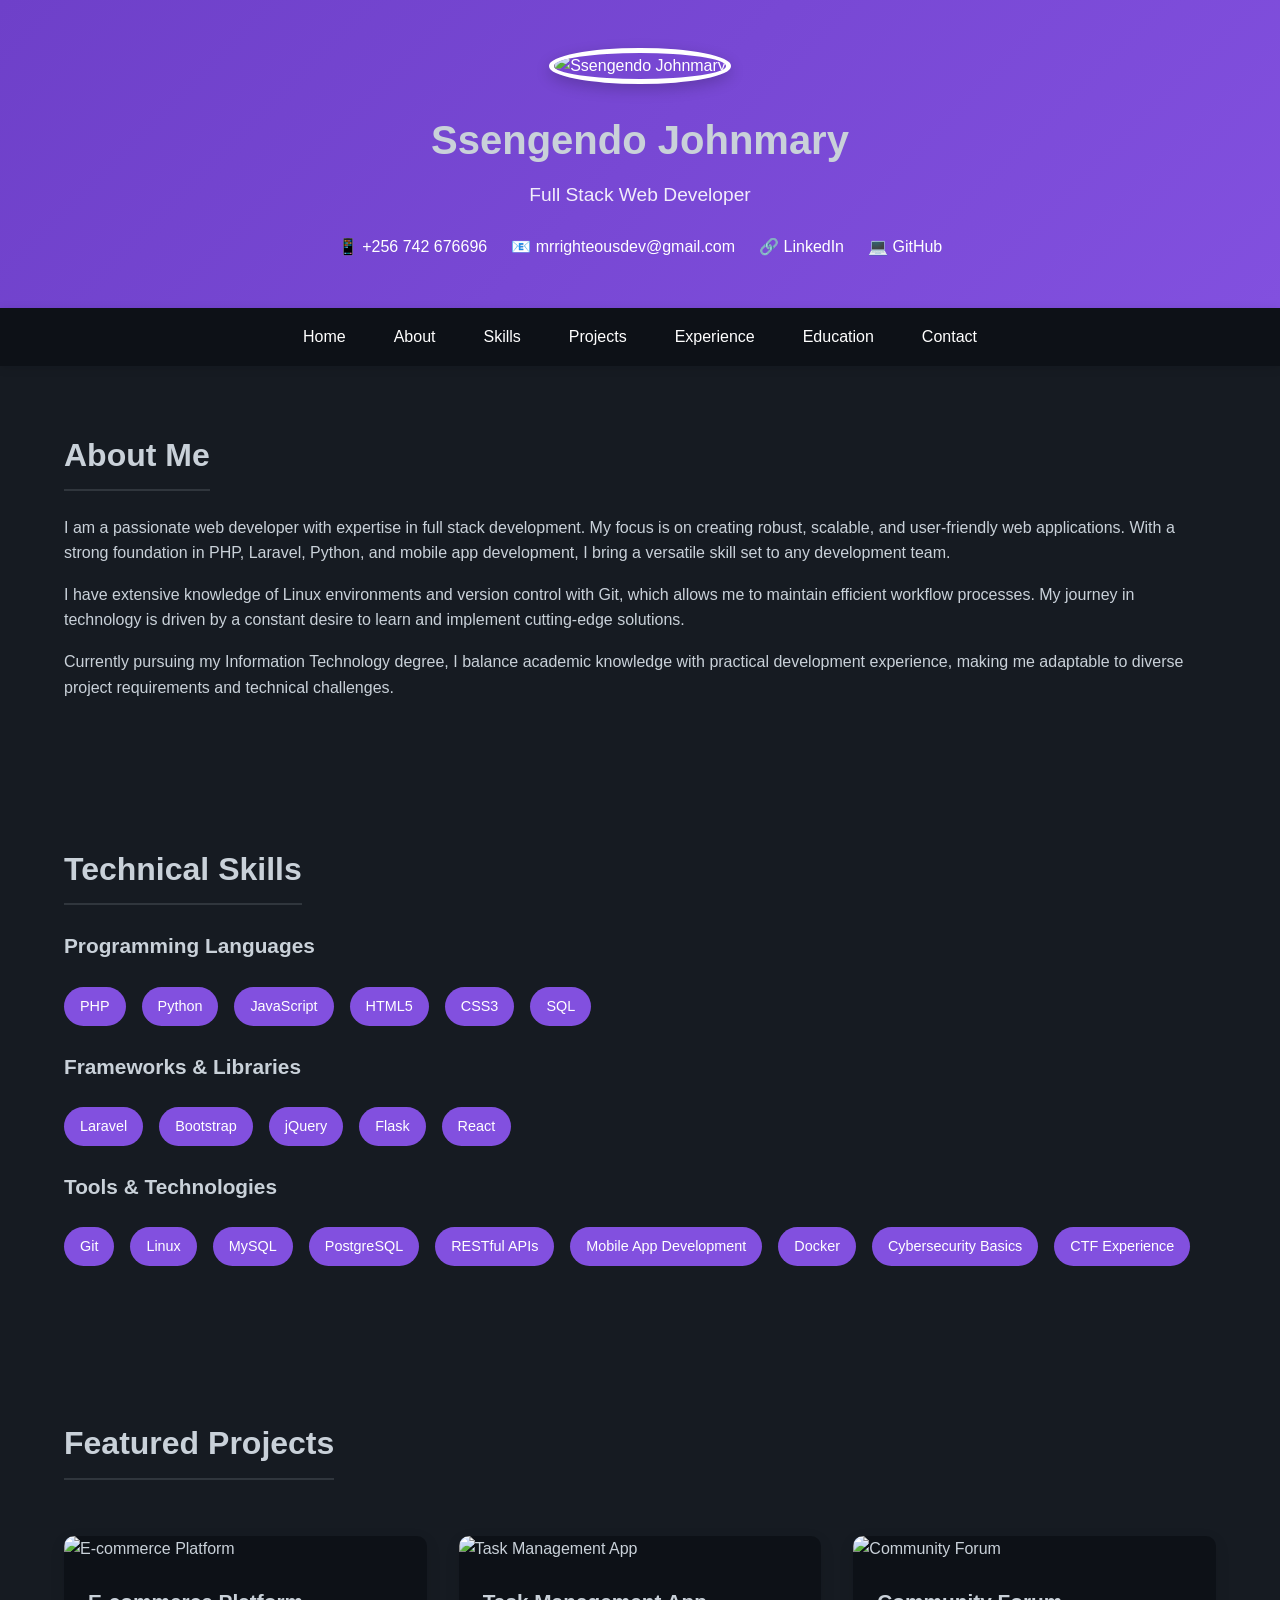
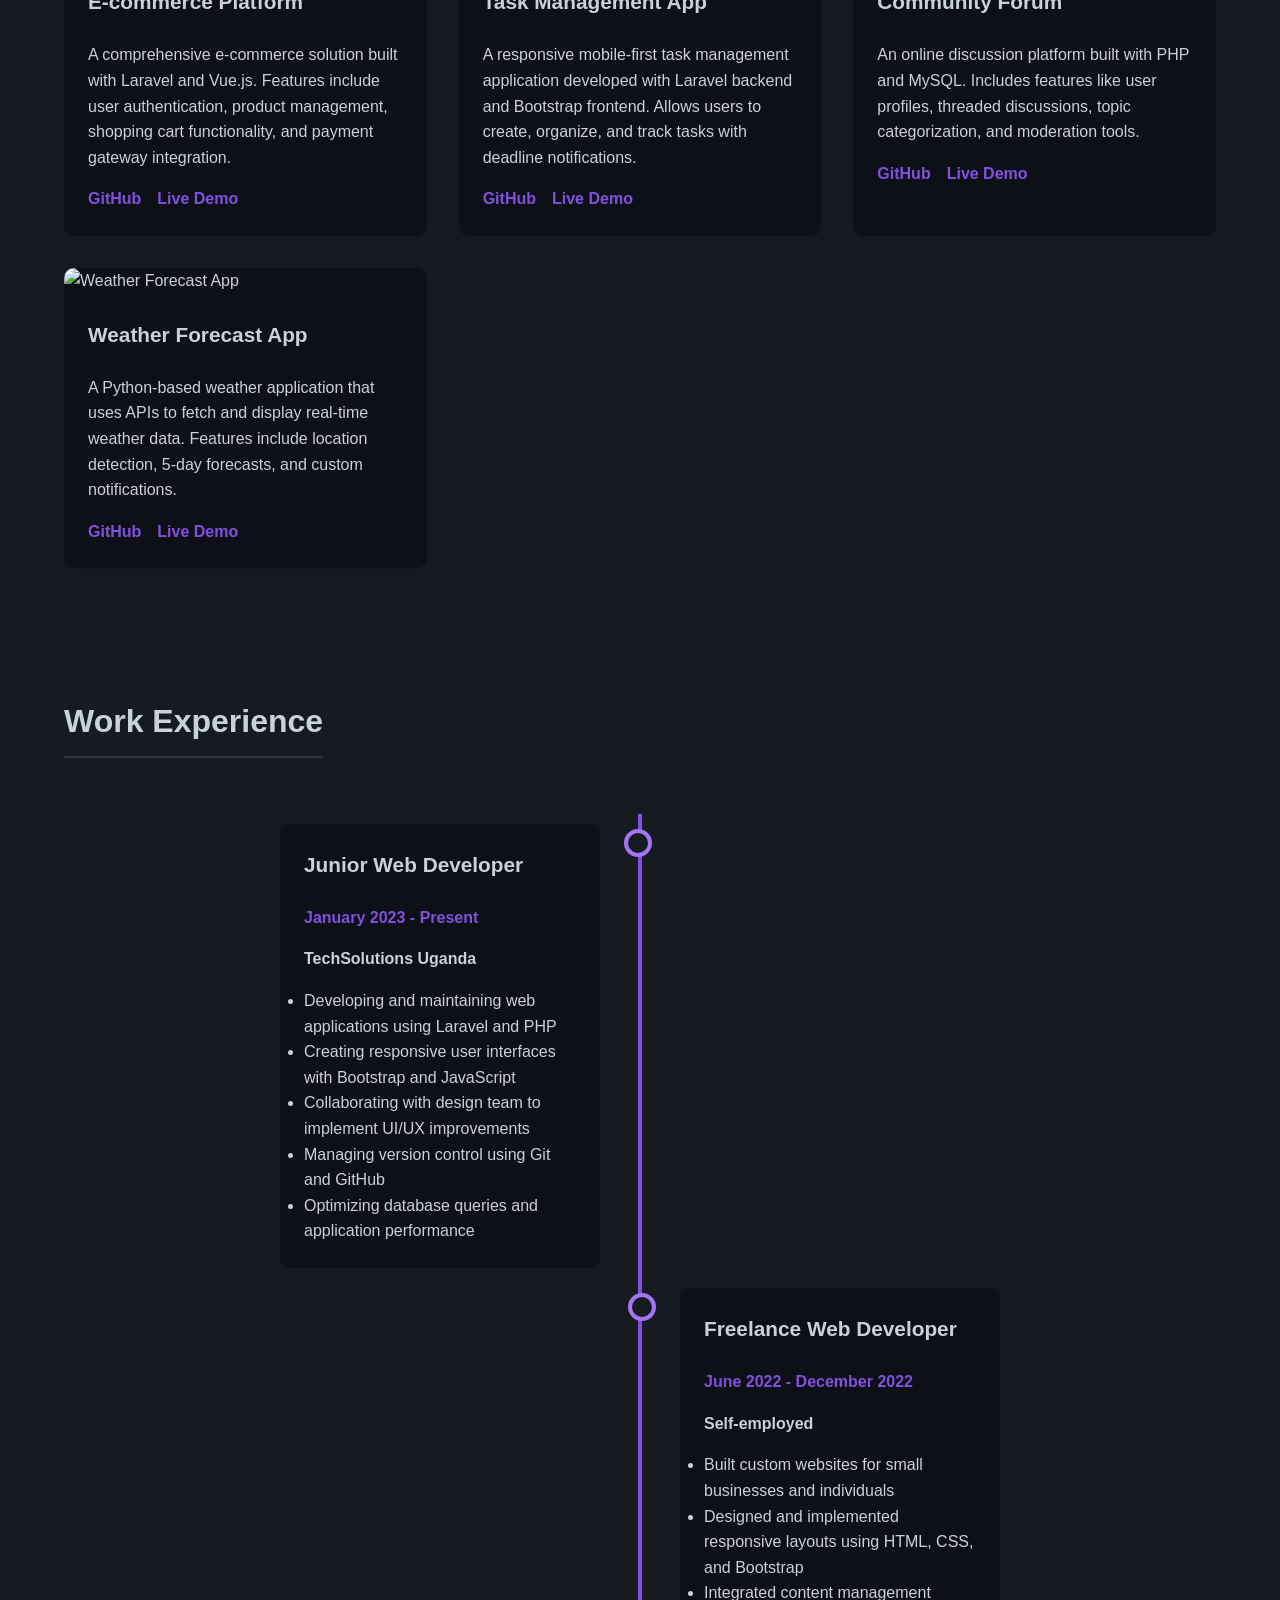
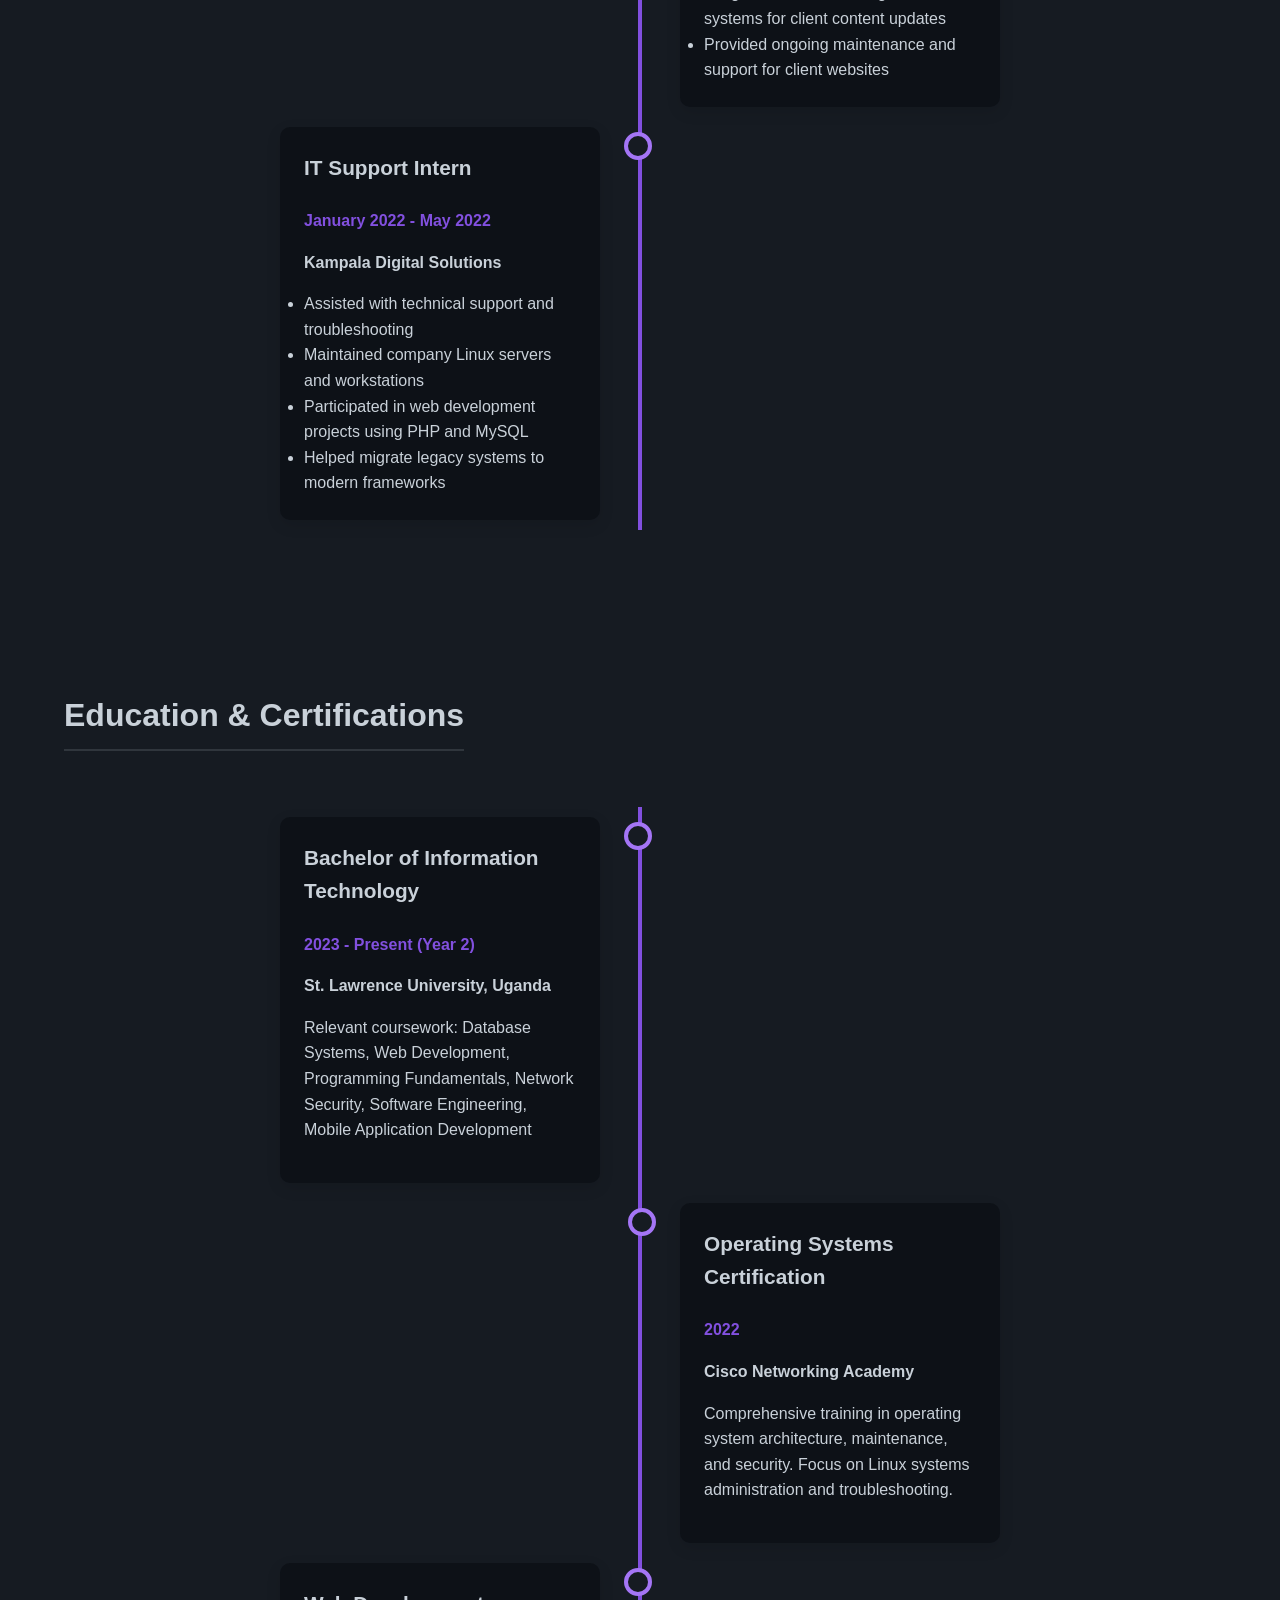
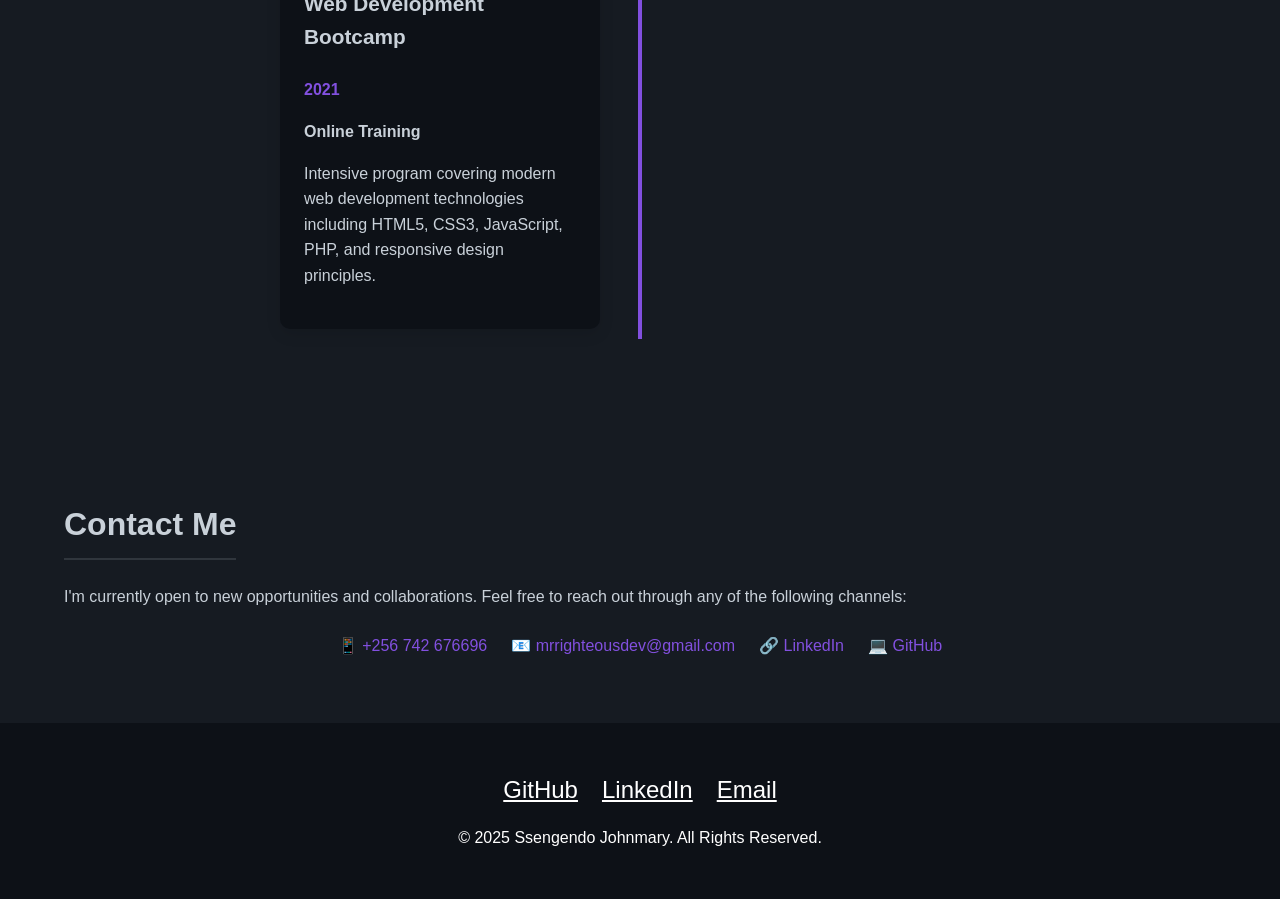
==== commit 4bc755d2: "feat: Apply GitHub-inspired purple dark theme This commit updates the website's color scheme to a Gi" ====
--- a/index.html
+++ b/index.html
@@ -6,13 +6,14 @@
     <title>Ssengendo Johnmary - Web Developer Portfolio</title>
     <style>
         :root {
-            --primary-color: #0e4166;
-            --secondary-color: #1e88e5;
-            --accent-color: #ff5722;
-            --text-color: #333;
-            --light-bg: #f5f7fa;
-            --dark-bg: #263238;
-            --white: #ffffff;
+            --primary-color: #6e40c9; /* Strong purple */
+            --secondary-color: #8250df; /* Lighter purple */
+            --accent-color: #a475f5; /* Accent purple for hover/links */
+            --text-color: #c9d1d9; /* Light gray for text (dark theme standard) */
+            --light-bg: #161b22; /* Dark background for main content (GitHub-like) */
+            --dark-bg: #0d1117; /* Darker background for header/footer (GitHub-like) */
+            --white: #ffffff; /* Retain white for specific elements if needed */
+            --border-color: #30363d; /* Border color (GitHub-like) */
         }
         
         * {
@@ -69,15 +70,14 @@
         
         section {
             padding: 4rem 0;
-        }
-        
-        section:nth-child(odd) {
-            background-color: var(--white);
-        }
+            /* background-color: var(--light-bg); Ensure sections inherit body background or explicitly set if needed */
+        }
+        
+        /* section:nth-child(odd) rule removed */
         
         h1, h2, h3 {
             margin-bottom: 1.5rem;
-            color: var(--primary-color);
+            color: var(--text-color); /* Changed from --primary-color */
         }
         
         h1 {
@@ -87,14 +87,14 @@
         
         h2 {
             font-size: 2rem;
-            border-bottom: 2px solid var(--secondary-color);
+            border-bottom: 2px solid var(--border-color); /* Changed from --secondary-color */
             padding-bottom: 0.5rem;
             display: inline-block;
         }
         
         h3 {
             font-size: 1.3rem;
-            color: var(--secondary-color);
+            color: var(--text-color); /* Changed from --secondary-color */
         }
         
         p {
@@ -166,7 +166,7 @@
         }
         
         .project-card {
-            background-color: var(--white);
+            background-color: var(--dark-bg); /* Changed from --white */
             border-radius: 10px;
             overflow: hidden;
             box-shadow: 0 5px 15px rgba(0,0,0,0.1);
@@ -234,7 +234,7 @@
             position: absolute;
             width: 20px;
             height: 20px;
-            background-color: var(--white);
+            background-color: var(--light-bg); /* Changed from --white */
             border: 4px solid var(--accent-color);
             border-radius: 50%;
             z-index: 1;
@@ -259,7 +259,7 @@
         
         .timeline-content {
             padding: 1.5rem;
-            background-color: var(--white);
+            background-color: var(--dark-bg); /* Changed from --white */
             border-radius: 10px;
             box-shadow: 0 5px 15px rgba(0,0,0,0.1);
         }
